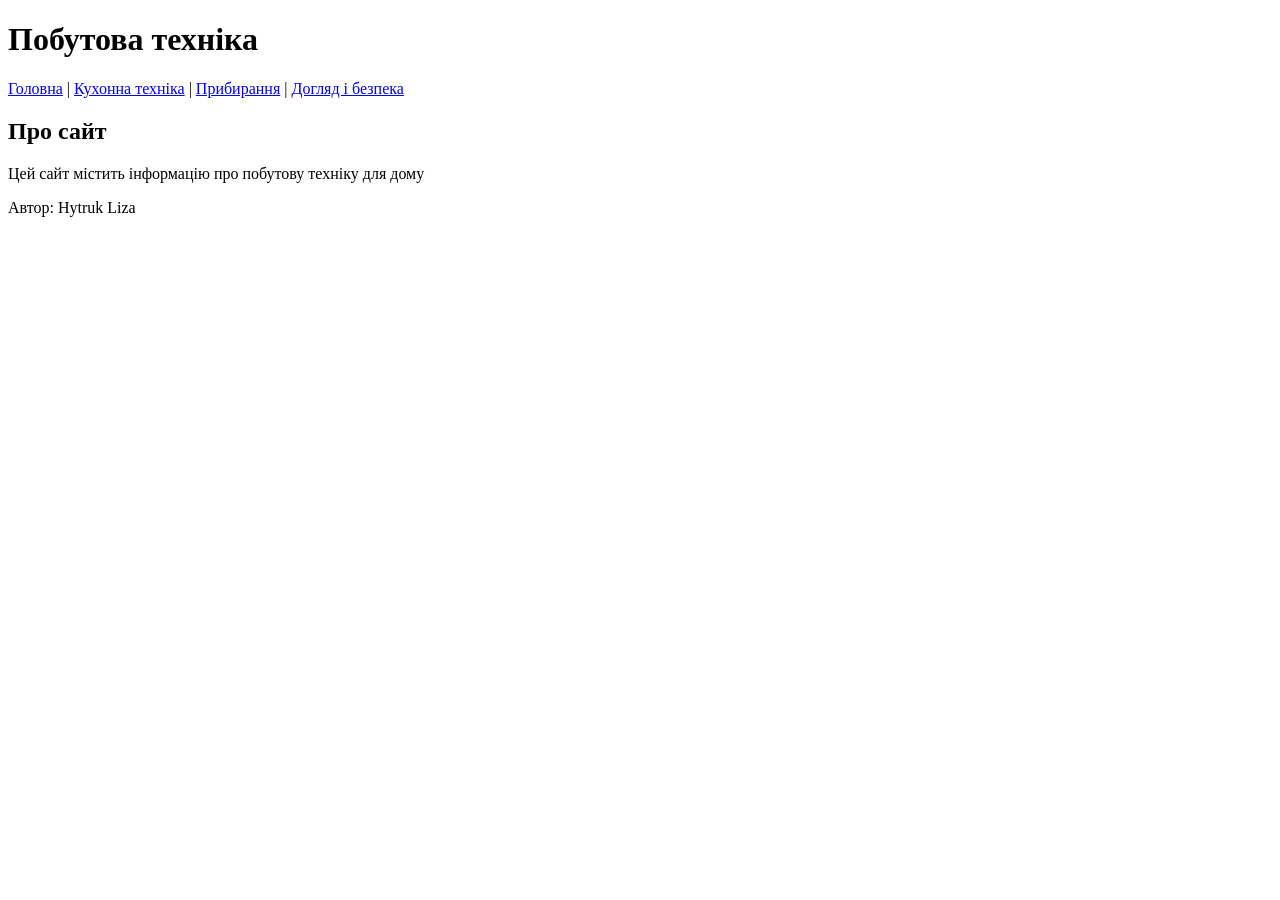
==== index.html @ fe5d5ded "Add 4 HTML pages about home appliances" ====
<!doctype html>
<html lang="uk">
<head>
  <meta charset="utf-8">
  <meta name="author" content="Hytruk Liza">
  <meta name="viewport" content="width=device-width, initial-scale=1">
  <title>Побутова техніка — Головна</title>
</head>
<body>
  <h1>Побутова техніка</h1>

  <nav>
    <a href="index.html">Головна</a> |
    <a href="kitchen.html">Кухонна техніка</a> |
    <a href="cleaning.html">Прибирання</a> |
    <a href="care.html">Догляд і безпека</a>
  </nav>

  <h2>Про сайт</h2>
  <p>Цей сайт містить інформацію про побутову техніку для дому</p>

  <p>Автор: Hytruk Liza</p>
</body>
</html>
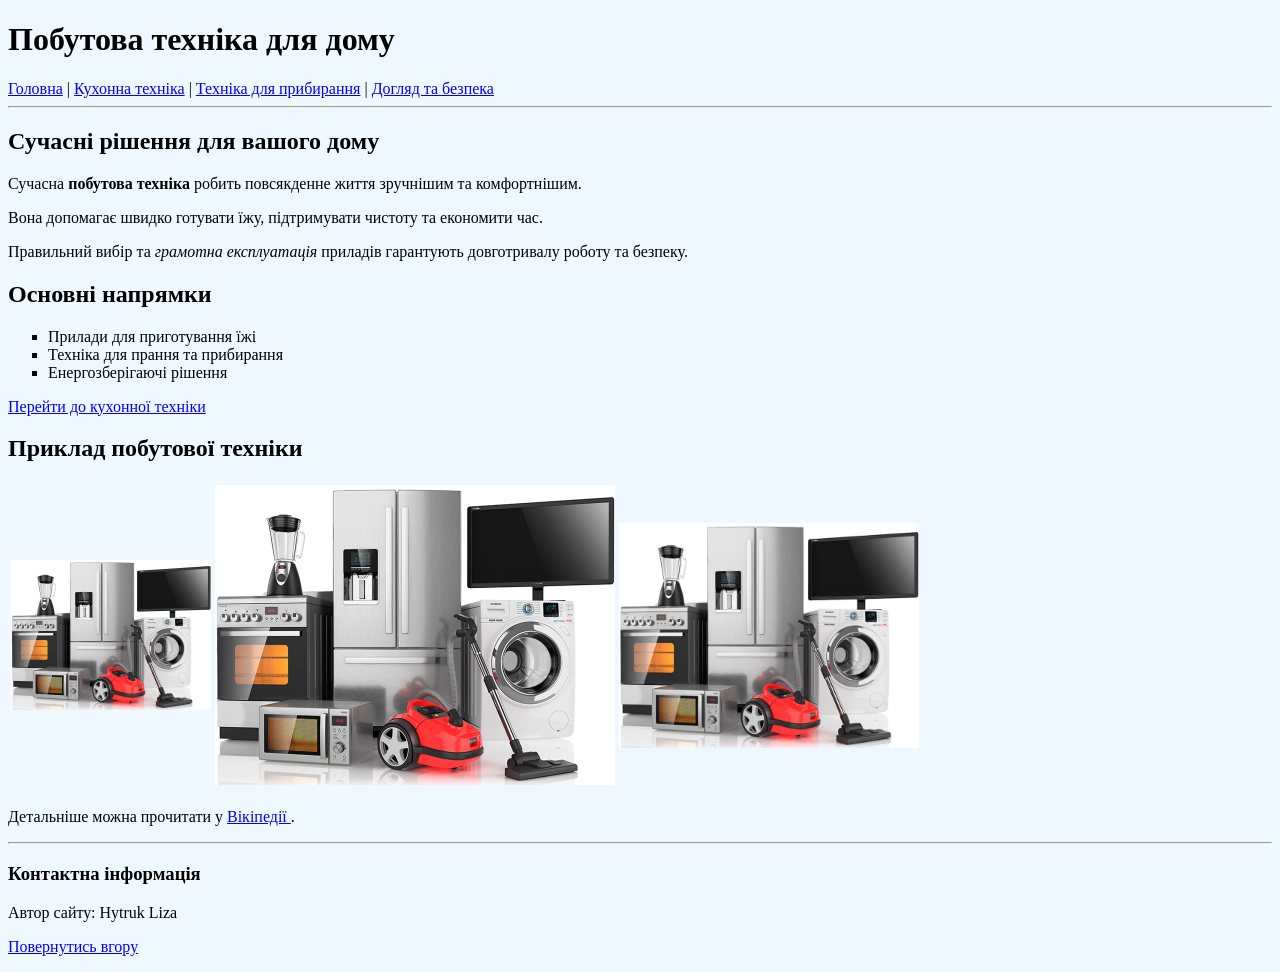
==== commit 0393b180: "Lab 2 completed" ====
--- a/index.html
+++ b/index.html
@@ -1,24 +1,74 @@
-<!doctype html>
+<!DOCTYPE HTML>
 <html lang="uk">
 <head>
-  <meta charset="utf-8">
-  <meta name="author" content="Hytruk Liza">
-  <meta name="viewport" content="width=device-width, initial-scale=1">
-  <title>Побутова техніка — Головна</title>
+<meta charset="UTF-8">
+<meta name="author" content="Hytruk Liza">
+<meta name="description" content="Інформаційний сайт про побутову техніку">
+<meta name="keywords" content="побутова техніка, кухня, прибирання, безпека">
+<title>Побутова техніка для дому</title>
 </head>
-<body>
-  <h1>Побутова техніка</h1>
 
-  <nav>
-    <a href="index.html">Головна</a> |
-    <a href="kitchen.html">Кухонна техніка</a> |
-    <a href="cleaning.html">Прибирання</a> |
-    <a href="care.html">Догляд і безпека</a>
-  </nav>
+<body bgcolor="#F0F8FF" link="blue" vlink="purple" alink="red">
 
-  <h2>Про сайт</h2>
-  <p>Цей сайт містить інформацію про побутову техніку для дому</p>
+<a id="top"></a>
 
-  <p>Автор: Hytruk Liza</p>
+<h1>Побутова техніка для дому</h1>
+
+<a href="index.html">Головна</a> |
+<a href="kitchen.html">Кухонна техніка</a> |
+<a href="cleaning.html">Техніка для прибирання</a> |
+<a href="care.html">Догляд та безпека</a>
+
+<hr>
+
+<h2>Сучасні рішення для вашого дому</h2>
+
+<p>Сучасна <b>побутова техніка</b> робить повсякденне життя зручнішим та комфортнішим.</p>
+<p>Вона допомагає швидко готувати їжу, підтримувати чистоту та економити час.</p>
+<p>Правильний вибір та <i>грамотна експлуатація</i> приладів гарантують довготривалу роботу та безпеку.</p>
+
+<h2>Основні напрямки</h2>
+
+<ul type="square">
+<li>Прилади для приготування їжі</li>
+<li>Техніка для прання та прибирання</li>
+<li>Енергозберігаючі рішення</li>
+</ul>
+
+<p>
+<a href="kitchen.html">Перейти до кухонної техніки</a>
+</p>
+
+<h2>Приклад побутової техніки</h2>
+
+<table border="0">
+<tr>
+<td>
+<img src="images/appliances.jpg" width="200">
+</td>
+<td>
+<img src="images/appliances.jpg" width="400">
+</td>
+<td>
+<a href="images/appliances.jpg" target="_blank">
+<img src="images/appliances.jpg" width="300">
+</a>
+</td>
+</tr>
+</table>
+
+<p>
+Детальніше можна прочитати у 
+<a href="https://uk.wikipedia.org/wiki/Побутова_техніка" target="_blank">
+Вікіпедії
+</a>.
+</p>
+
+<hr>
+
+<h3 id="contacts">Контактна інформація</h3>
+<p>Автор сайту: Hytruk Liza</p>
+<p><a href="#top">Повернутись вгору</a></p>
+
 </body>
-</html>
+</html>
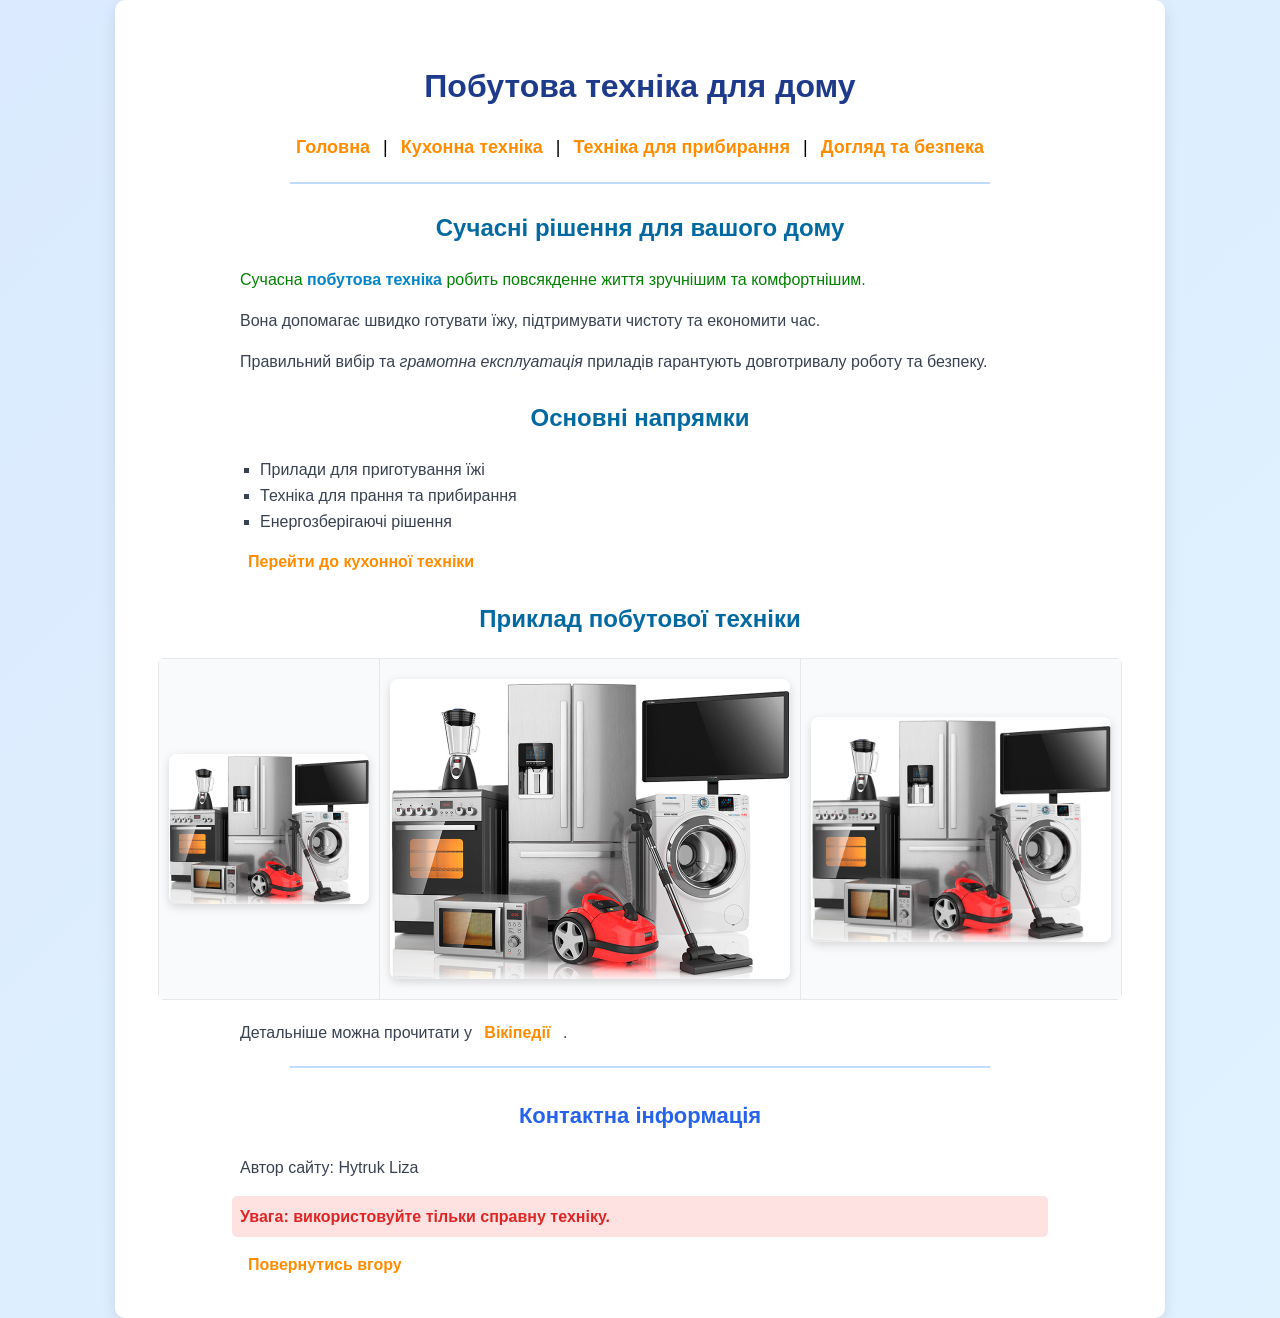
==== commit dea6dc11: "Lab3" ====
--- a/index.html
+++ b/index.html
@@ -1,35 +1,60 @@
 <!DOCTYPE HTML>
 <html lang="uk">
 <head>
+
 <meta charset="UTF-8">
 <meta name="author" content="Hytruk Liza">
 <meta name="description" content="Інформаційний сайт про побутову техніку">
 <meta name="keywords" content="побутова техніка, кухня, прибирання, безпека">
+
+<link rel="stylesheet" href="style.css">
+
+<style>
+
+a{
+color:darkorange;
+}
+
+</style>
+
 <title>Побутова техніка для дому</title>
+
 </head>
 
-<body bgcolor="#F0F8FF" link="blue" vlink="purple" alink="red">
+<body bgcolor="#F0F8FF">
+
+<div class="container">
 
 <a id="top"></a>
 
 <h1>Побутова техніка для дому</h1>
 
+<div class="menu">
 <a href="index.html">Головна</a> |
 <a href="kitchen.html">Кухонна техніка</a> |
 <a href="cleaning.html">Техніка для прибирання</a> |
 <a href="care.html">Догляд та безпека</a>
+</div>
 
 <hr>
 
 <h2>Сучасні рішення для вашого дому</h2>
 
-<p>Сучасна <b>побутова техніка</b> робить повсякденне життя зручнішим та комфортнішим.</p>
-<p>Вона допомагає швидко готувати їжу, підтримувати чистоту та економити час.</p>
-<p>Правильний вибір та <i>грамотна експлуатація</i> приладів гарантують довготривалу роботу та безпеку.</p>
+<p style="color:green;">
+Сучасна <span class="highlight">побутова техніка</span> робить повсякденне життя зручнішим та комфортнішим.
+</p>
+
+<p>
+Вона допомагає швидко готувати їжу, підтримувати чистоту та економити час.
+</p>
+
+<p>
+Правильний вибір та <i>грамотна експлуатація</i> приладів гарантують довготривалу роботу та безпеку.
+</p>
 
 <h2>Основні напрямки</h2>
 
-<ul type="square">
+<ul>
 <li>Прилади для приготування їжі</li>
 <li>Техніка для прання та прибирання</li>
 <li>Енергозберігаючі рішення</li>
@@ -43,32 +68,49 @@
 
 <table border="0">
 <tr>
+
 <td>
 <img src="images/appliances.jpg" width="200">
 </td>
+
 <td>
 <img src="images/appliances.jpg" width="400">
 </td>
+
 <td>
 <a href="images/appliances.jpg" target="_blank">
 <img src="images/appliances.jpg" width="300">
 </a>
 </td>
+
 </tr>
 </table>
 
 <p>
+
 Детальніше можна прочитати у 
+
 <a href="https://uk.wikipedia.org/wiki/Побутова_техніка" target="_blank">
 Вікіпедії
 </a>.
+
 </p>
 
 <hr>
 
 <h3 id="contacts">Контактна інформація</h3>
+
 <p>Автор сайту: Hytruk Liza</p>
-<p><a href="#top">Повернутись вгору</a></p>
+
+<p class="important">
+Увага: використовуйте тільки справну техніку.
+</p>
+
+<p>
+<a href="#top">Повернутись вгору</a>
+</p>
+
+</div>
 
 </body>
 </html>
--- a/style.css
+++ b/style.css
@@ -0,0 +1,178 @@
+body{
+font-family: Arial, Helvetica, sans-serif;
+font-size:16px;
+line-height:1.6;
+background: linear-gradient(135deg,#dbeafe,#e0f2fe);
+margin:0;
+text-align:center;
+}
+
+
+
+.container{
+max-width:1000px;
+margin:auto;
+padding:25px;
+background:white;
+border-radius:10px;
+box-shadow:0 5px 15px rgba(0,0,0,0.1);
+}
+
+
+
+h1{
+color:#1e3a8a;
+margin-top:10px;
+}
+
+
+
+h2{
+color:#0369a1;
+margin-top:25px;
+}
+
+
+
+.menu{
+margin:20px 0;
+font-size:18px;
+}
+
+
+
+a{
+color:#2563eb;
+text-decoration:none;
+font-weight:bold;
+margin:0 8px;
+transition:0.2s;
+}
+
+a:hover{
+color:#1d4ed8;
+text-decoration:underline;
+}
+
+
+
+p{
+max-width:800px;
+margin:15px auto;
+text-align:left;
+color:#374151;
+}
+
+
+
+.highlight{
+color:#0284c7;
+font-weight:bold;
+}
+
+
+
+ul{
+max-width:800px;
+margin:auto;
+text-align:left;
+list-style-type:square;
+color:#374151;
+}
+
+ol{
+max-width:800px;
+margin:auto;
+text-align:left;
+color:#374151;
+}
+
+
+
+dl{
+max-width:800px;
+margin:auto;
+text-align:left;
+}
+
+dt{
+font-weight:bold;
+color:#1e40af;
+}
+
+dd{
+margin-left:20px;
+}
+
+
+
+table{
+margin:20px auto;
+border-collapse:collapse;
+background:#f9fafb;
+border-radius:6px;
+overflow:hidden;
+}
+
+
+
+th{
+background:#3b82f6;
+color:white;
+padding:10px;
+border:1px solid #e5e7eb;
+}
+
+
+
+td{
+border:1px solid #e5e7eb;
+padding:10px;
+text-align:center;
+}
+
+
+
+img{
+display:block;
+margin:10px auto;
+border-radius:8px;
+box-shadow:0 3px 10px rgba(0,0,0,0.15);
+}
+
+
+
+iframe{
+display:block;
+margin:20px auto;
+border-radius:6px;
+border:2px solid #93c5fd;
+}
+
+
+
+.important{
+color:#dc2626 !important;
+font-weight:bold;
+background:#fee2e2;
+padding:8px;
+border-radius:5px;
+}
+
+
+
+#contacts{
+color:#2563eb;
+font-size:22px;
+margin-top:30px;
+}
+
+
+
+hr{
+width:70%;
+margin:20px auto;
+border:none;
+height:2px;
+background:#bfdbfe;
+}
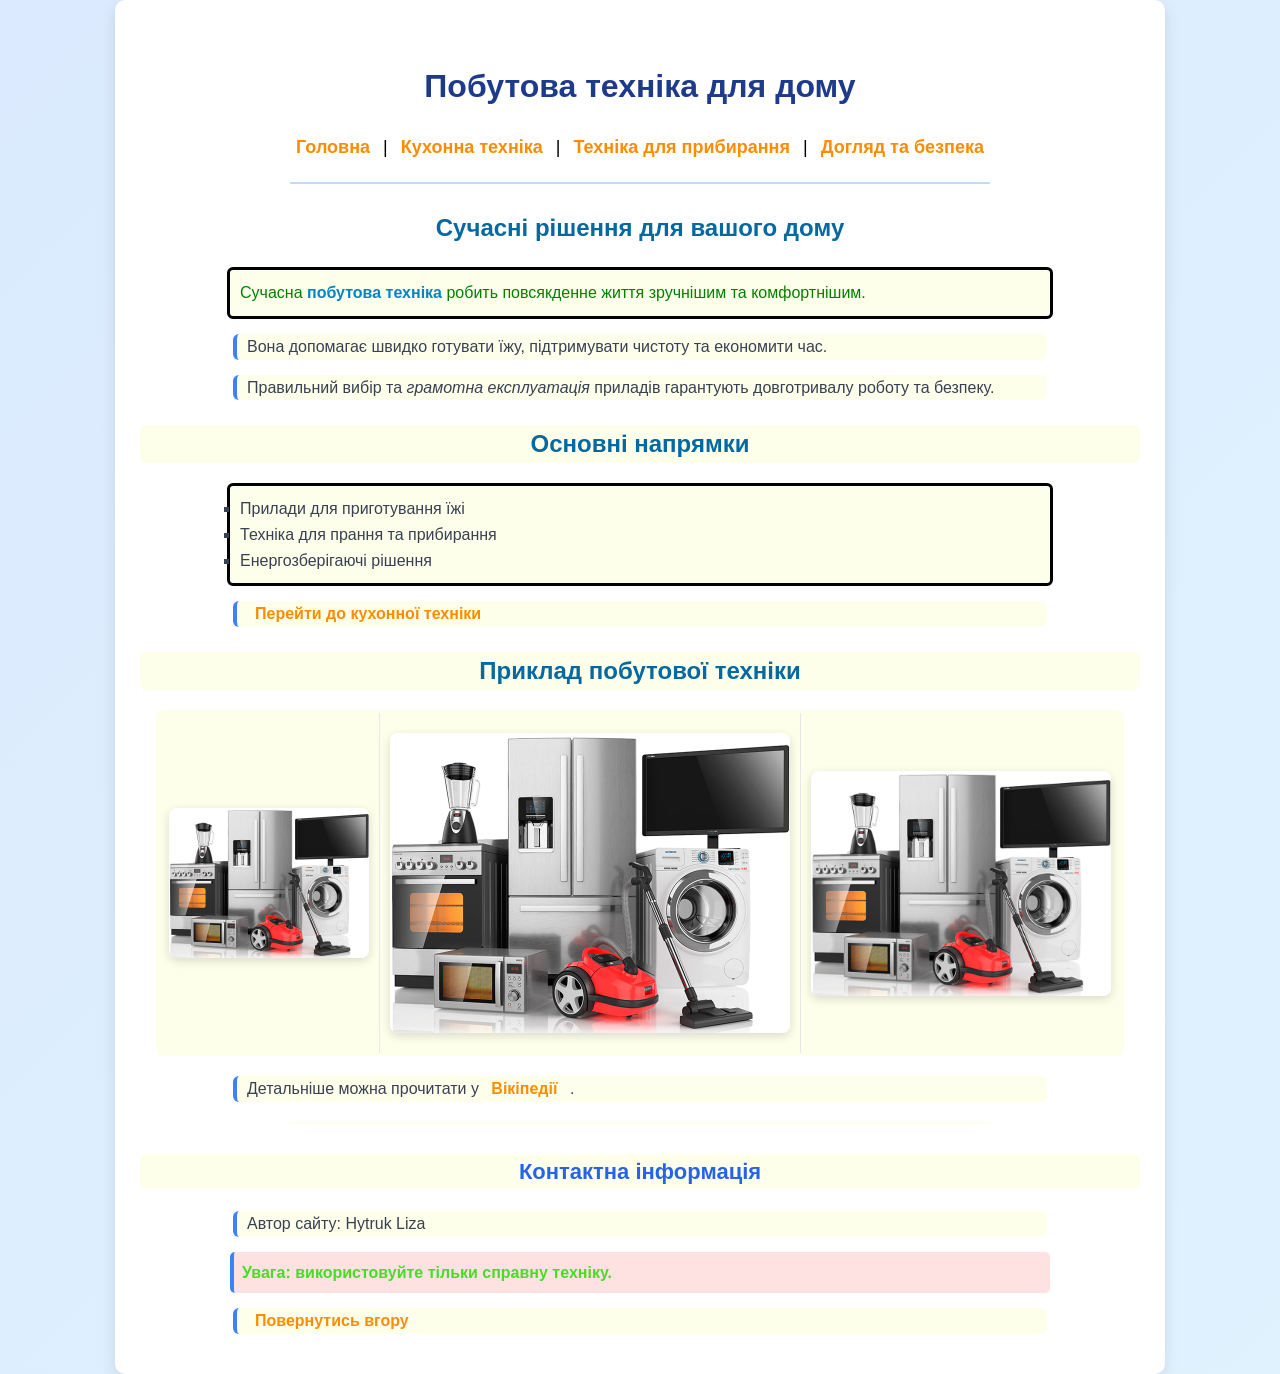
==== commit 645872e2: "lab4" ====
--- a/index.html
+++ b/index.html
@@ -102,7 +102,7 @@
 
 <p>Автор сайту: Hytruk Liza</p>
 
-<p class="important">
+<p class="important" id="important">
 Увага: використовуйте тільки справну техніку.
 </p>
 
--- a/style.css
+++ b/style.css
@@ -152,13 +152,20 @@
 
 
 .important{
-color:#dc2626 !important;
+color:#dc2626 ;
 font-weight:bold;
 background:#fee2e2;
 padding:8px;
 border-radius:5px;
 }
 
+#important{
+color:#47dc26 ;
+font-weight:bold;
+background:#fee2e2;
+padding:8px;
+border-radius:5px;
+}
 
 
 #contacts{
@@ -175,4 +182,38 @@
 border:none;
 height:2px;
 background:#bfdbfe;
+}
+
+
+.container p {
+  border-left: 4px solid #3b82f6;
+  padding-left: 10px;
+}
+
+
+
+
+.container > p {
+  background: #c2e5ff;
+  border-radius: 6px;
+}
+
+
+
+.container h2 + * {
+  border: 3px solid #000000;
+  padding: 10px;
+}
+
+
+
+
+.container h2 ~ * {
+  background: #f1ff531e;
+  border-radius: 6px;
+}
+
+
+.container iframe {
+  border: 4px solid #1656f9;
 }
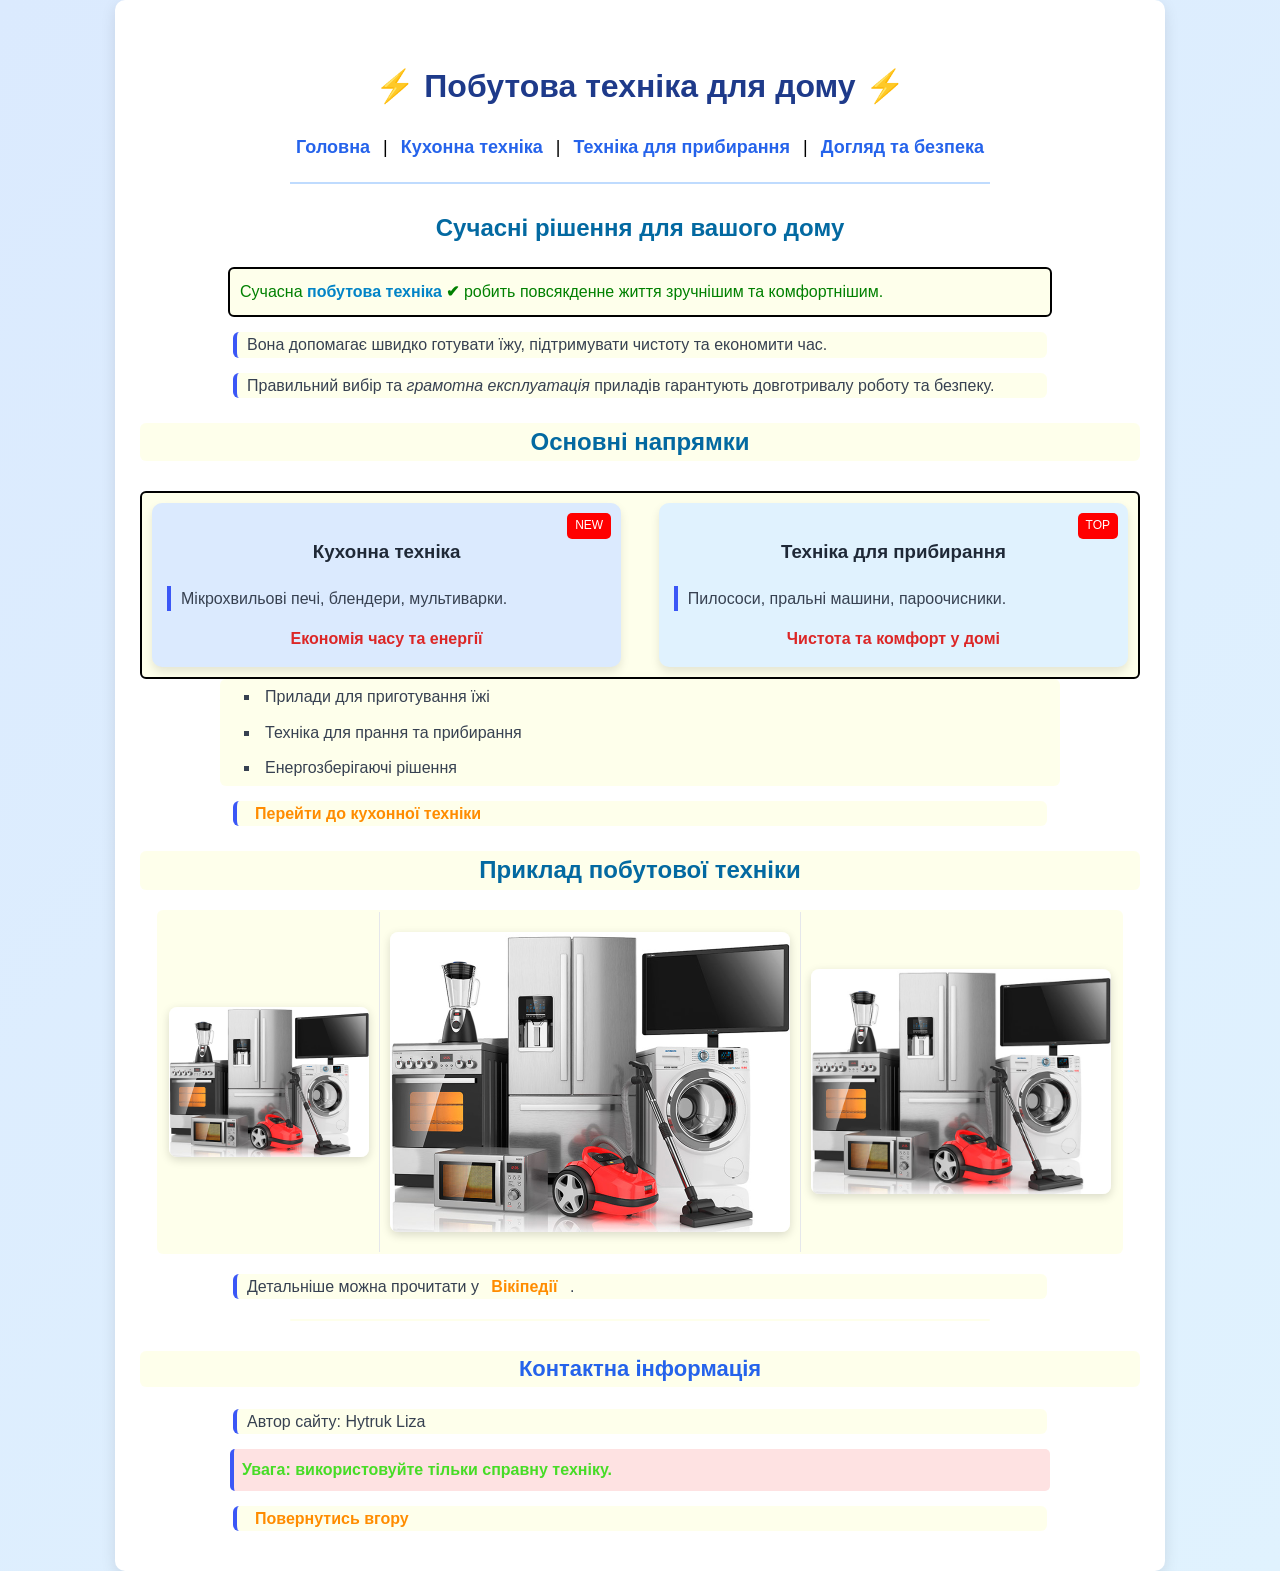
==== commit 2c11b259: "lab5" ====
--- a/index.html
+++ b/index.html
@@ -29,6 +29,8 @@
 
 <h1>Побутова техніка для дому</h1>
 
+
+
 <div class="menu">
 <a href="index.html">Головна</a> |
 <a href="kitchen.html">Кухонна техніка</a> |
@@ -53,6 +55,26 @@
 </p>
 
 <h2>Основні напрямки</h2>
+
+<div class="appliances">
+
+  <div class="appliance-card left">
+    <span class="badge">NEW</span>
+    <h3>Кухонна техніка</h3>
+    <p>Мікрохвильові печі, блендери, мультиварки.</p>
+    <span class="inline-text">Економія часу та енергії</span>
+  </div>
+
+  <div class="appliance-card right">
+    <span class="badge">TOP</span>
+    <h3>Техніка для прибирання</h3>
+    <p>Пилососи, пральні машини, пароочисники.</p>
+    <span class="inline-text">Чистота та комфорт у домі</span>
+  </div>
+
+  <div class="clear"></div>
+
+</div>
 
 <ul>
 <li>Прилади для приготування їжі</li>
--- a/style.css
+++ b/style.css
@@ -185,28 +185,35 @@
 }
 
 
+
 .container p {
-  border-left: 4px solid #3b82f6;
+  border-left: 4px solid #3b57f6;
   padding-left: 10px;
 }
 
-
-
+.menu a {
+  color: #49cdf5;
+}
 
 .container > p {
-  background: #c2e5ff;
+  background: #91c8f9;
   border-radius: 6px;
 }
 
-
+ul > li {
+  background: #cbe4f9;
+  padding: 5px;
+}
+
+ul  li {
+  background: #b6e0f700;
+  padding: 5px;
+}
 
 .container h2 + * {
-  border: 3px solid #000000;
+  border: 2px solid #000000;
   padding: 10px;
 }
-
-
-
 
 .container h2 ~ * {
   background: #f1ff531e;
@@ -214,6 +221,108 @@
 }
 
 
-.container iframe {
-  border: 4px solid #1656f9;
+/* ========================= */
+/* БЛОКИ ТЕХНІКИ (DIV + FLOAT) */
+/* ========================= */
+
+.appliances {
+  margin-top: 30px;
+}
+
+.appliance-card {
+  width: 45%;
+  padding: 15px;
+  border-radius: 10px;
+  color: #1f2937;
+  position: relative; /* position */
+  box-shadow: 0 5px 10px rgba(0,0,0,0.1);
+}
+
+/* float */
+.left {
+  float: left;
+  background: #dbeafe;
+}
+
+.right {
+  float: right;
+  background: #e0f2fe;
+}
+
+/* очистка */
+.clear {
+  clear: both;
+}
+
+/* ========================= */
+/* POSITION (бейдж) */
+/* ========================= */
+
+.badge {
+  position: absolute;
+  top: 10px;
+  right: 10px;
+  background: red;
+  color: white;
+  padding: 3px 8px;
+  font-size: 12px;
+  border-radius: 5px;
+}
+
+/* ========================= */
+/* SPAN (рядковий елемент) */
+/* ========================= */
+
+.inline-text {
+  display: block;
+  margin-top: 10px;
+  color: #dc2626;
+  font-weight: bold;
+}
+
+/* ========================= */
+/* ПСЕВДОКЛАСИ */
+/* ========================= */
+
+.menu a:link {
+  color: #2563eb;
+}
+
+.menu a:visited {
+  color: #7c3aed;
+}
+
+.menu a:hover {
+  color: #dc2626;
+}
+
+.menu a:active {
+  color: #16a34a;
+}
+
+/* ========================= */
+/* FIRST-CHILD */
+/* ========================= */
+
+ol li:first-child {
+  background: #fef3c7;
+  font-weight: bold;
+}
+
+/* ========================= */
+/* ПСЕВДОЕЛЕМЕНТИ */
+/* ========================= */
+
+h1::before {
+  content: "⚡ ";
+}
+
+h1::after {
+  content: " ⚡";
+}
+
+/* ще один приклад */
+.highlight::after {
+  content: " ✔";
+  color: green;
 }
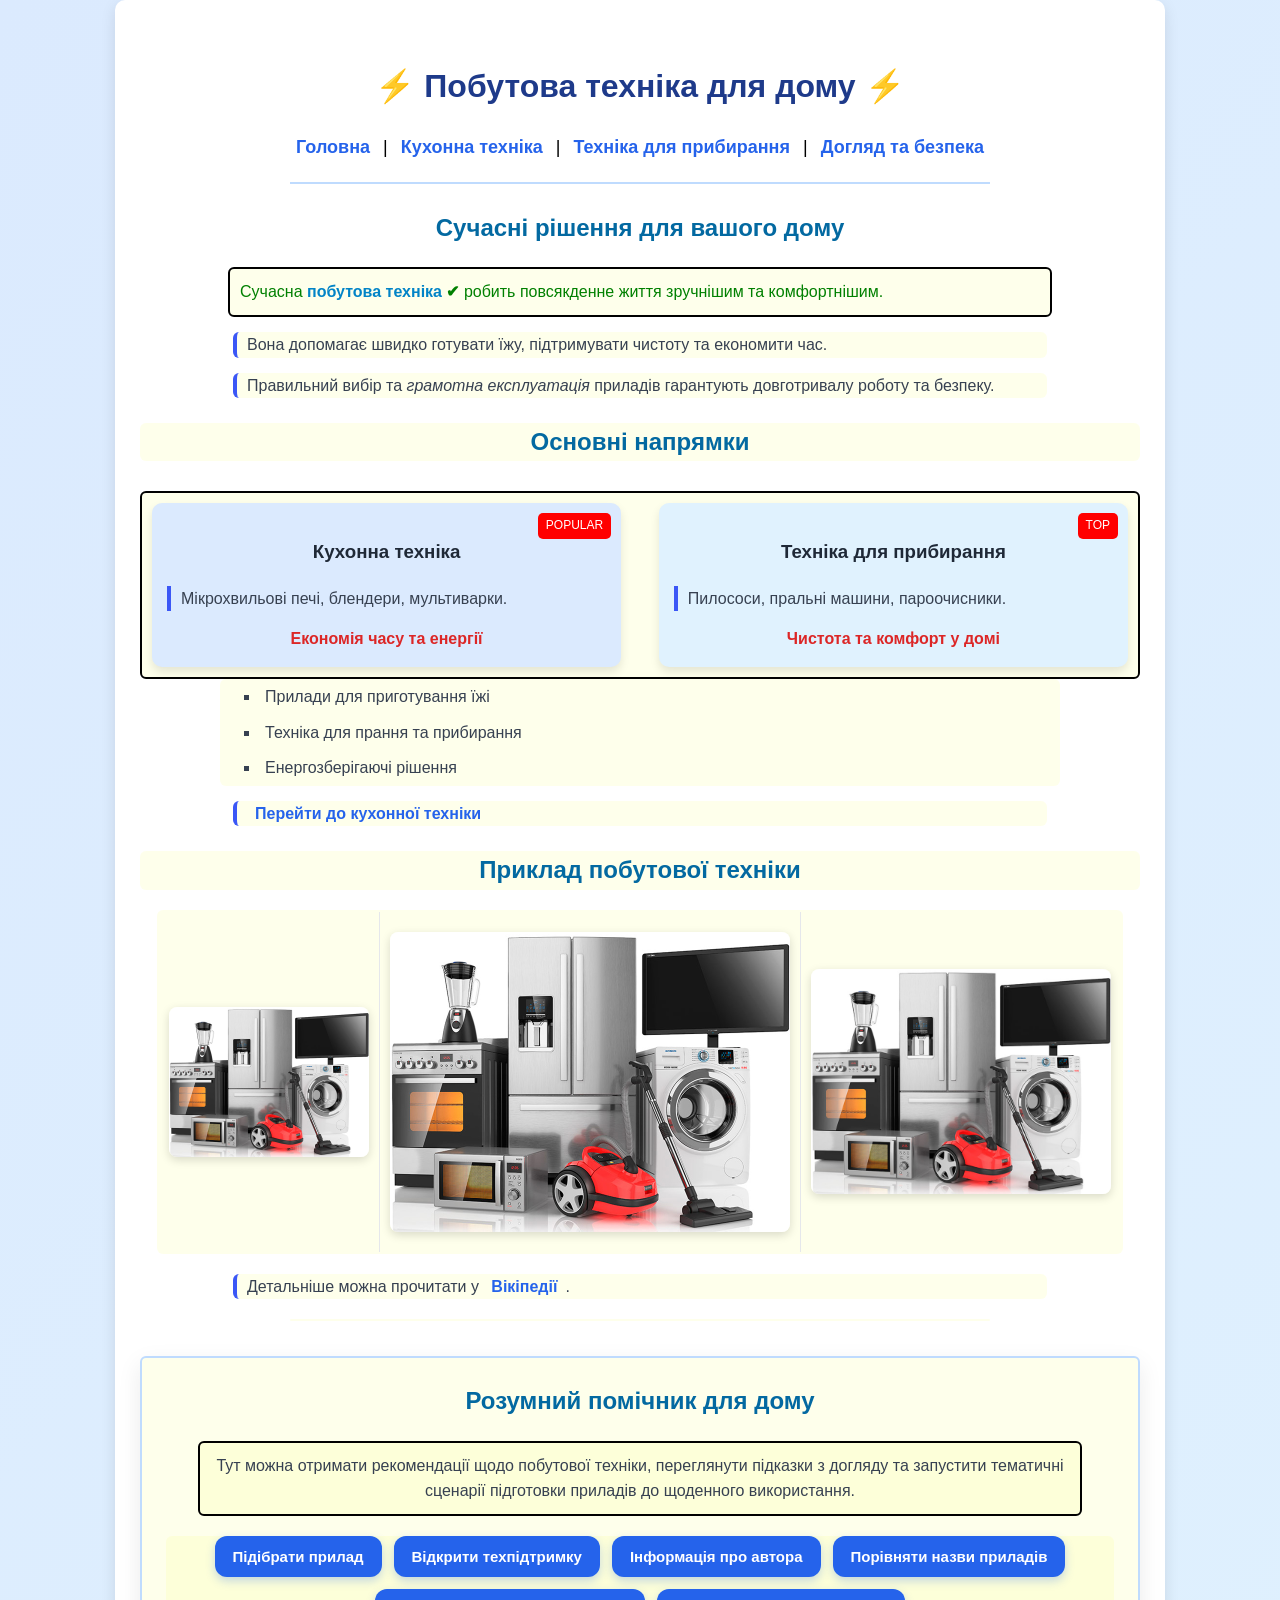
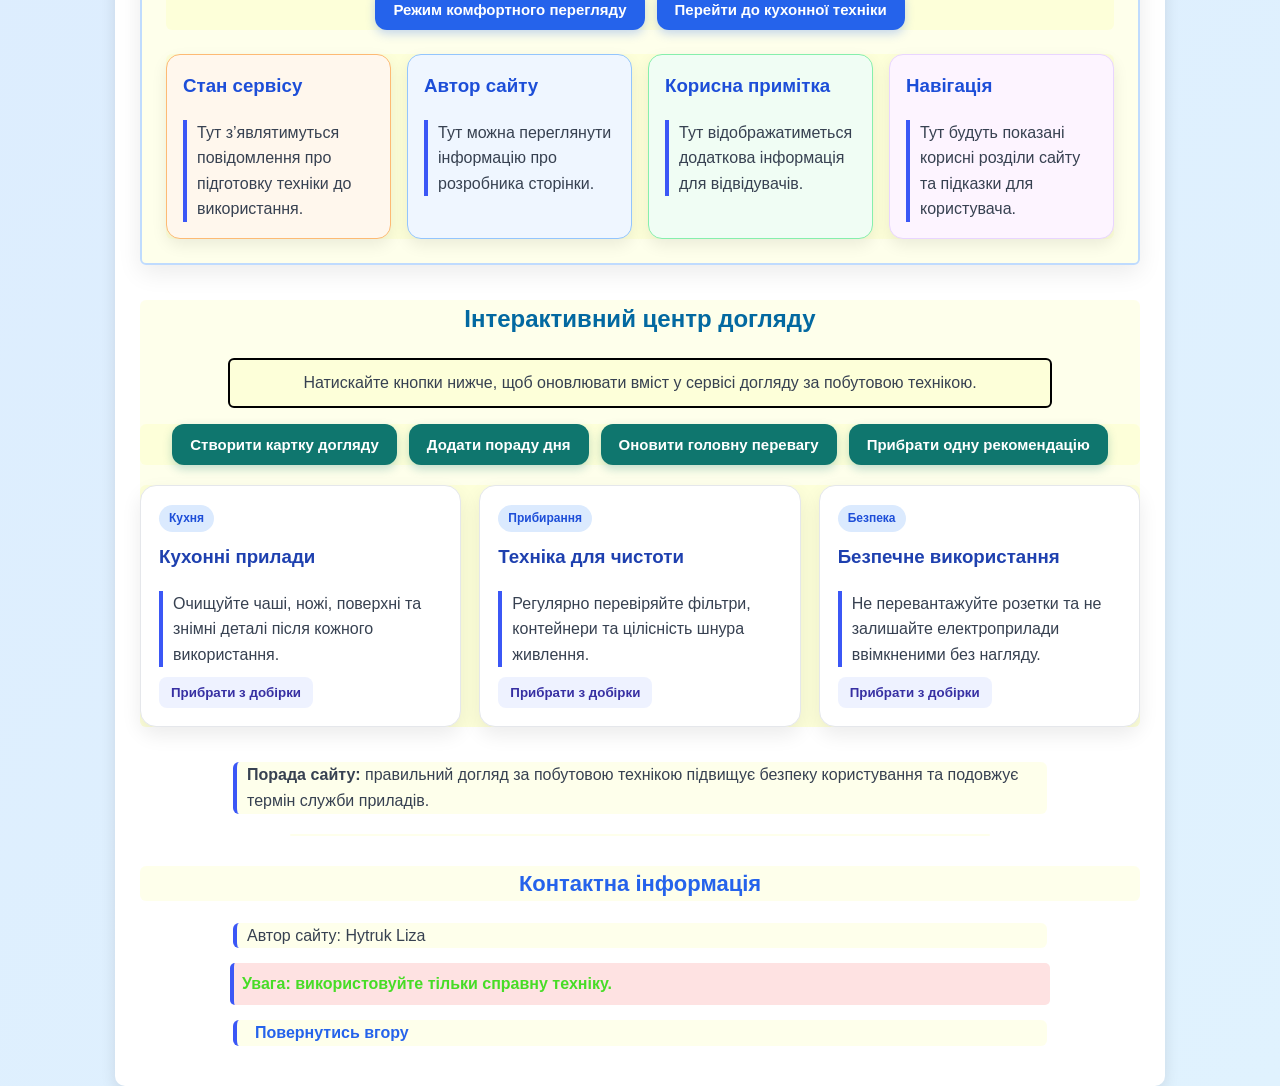
==== commit e504f6ca: "lab6" ====
--- a/index.html
+++ b/index.html
@@ -1,7 +1,6 @@
 <!DOCTYPE HTML>
 <html lang="uk">
 <head>
-
 <meta charset="UTF-8">
 <meta name="author" content="Hytruk Liza">
 <meta name="description" content="Інформаційний сайт про побутову техніку">
@@ -9,16 +8,30 @@
 
 <link rel="stylesheet" href="style.css">
 
-<style>
-
-a{
-color:darkorange;
-}
-
-</style>
-
 <title>Побутова техніка для дому</title>
 
+<script>
+  function chooseAppliance() {
+    alert("Ласкаво просимо до сервісу підбору побутової техніки!");
+
+    let appliance = prompt(
+      "Напишіть, який прилад вас цікавить найбільше:",
+      "пральна машина"
+    );
+
+    if (appliance !== null && appliance.trim() !== "") {
+      let answer = confirm("Показати коротку підказку щодо вибору приладу: " + appliance + "?");
+
+      if (answer) {
+        alert("Скористайтеся сервісами сторінки, щоб отримати поради з вибору та догляду за технікою.");
+      } else {
+        alert("Добре. Ви можете самостійно переглянути тематичні розділи сайту.");
+      }
+    } else {
+      alert("Назву приладу не введено.");
+    }
+  }
+</script>
 </head>
 
 <body bgcolor="#F0F8FF">
@@ -29,37 +42,35 @@
 
 <h1>Побутова техніка для дому</h1>
 
-
-
 <div class="menu">
-<a href="index.html">Головна</a> |
-<a href="kitchen.html">Кухонна техніка</a> |
-<a href="cleaning.html">Техніка для прибирання</a> |
-<a href="care.html">Догляд та безпека</a>
+  <a href="index.html">Головна</a> |
+  <a href="kitchen.html">Кухонна техніка</a> |
+  <a href="cleaning.html">Техніка для прибирання</a> |
+  <a href="care.html">Догляд та безпека</a>
 </div>
 
 <hr>
 
 <h2>Сучасні рішення для вашого дому</h2>
 
-<p style="color:green;">
-Сучасна <span class="highlight">побутова техніка</span> робить повсякденне життя зручнішим та комфортнішим.
-</p>
-
-<p>
-Вона допомагає швидко готувати їжу, підтримувати чистоту та економити час.
-</p>
-
-<p>
-Правильний вибір та <i>грамотна експлуатація</i> приладів гарантують довготривалу роботу та безпеку.
+<p id="introText" style="color:green;">
+  Сучасна <span class="highlight">побутова техніка</span> робить повсякденне життя зручнішим та комфортнішим.
+</p>
+
+<p class="info-paragraph">
+  Вона допомагає швидко готувати їжу, підтримувати чистоту та економити час.
+</p>
+
+<p class="info-paragraph">
+  Правильний вибір та <i>грамотна експлуатація</i> приладів гарантують довготривалу роботу та безпеку.
 </p>
 
 <h2>Основні напрямки</h2>
 
-<div class="appliances">
+<div class="appliances" id="appliancesBlock">
 
   <div class="appliance-card left">
-    <span class="badge">NEW</span>
+    <span class="badge">POPULAR</span>
     <h3>Кухонна техніка</h3>
     <p>Мікрохвильові печі, блендери, мультиварки.</p>
     <span class="inline-text">Економія часу та енергії</span>
@@ -73,66 +84,161 @@
   </div>
 
   <div class="clear"></div>
-
-</div>
-
-<ul>
-<li>Прилади для приготування їжі</li>
-<li>Техніка для прання та прибирання</li>
-<li>Енергозберігаючі рішення</li>
+</div>
+
+<ul id="advantagesList">
+  <li>Прилади для приготування їжі</li>
+  <li>Техніка для прання та прибирання</li>
+  <li>Енергозберігаючі рішення</li>
 </ul>
 
 <p>
-<a href="kitchen.html">Перейти до кухонної техніки</a>
+  <a href="kitchen.html">Перейти до кухонної техніки</a>
 </p>
 
 <h2>Приклад побутової техніки</h2>
 
 <table border="0">
 <tr>
-
-<td>
-<img src="images/appliances.jpg" width="200">
-</td>
-
-<td>
-<img src="images/appliances.jpg" width="400">
-</td>
-
-<td>
-<a href="images/appliances.jpg" target="_blank">
-<img src="images/appliances.jpg" width="300">
-</a>
-</td>
-
+  <td>
+    <img src="images/appliances.jpg" width="200" alt="Побутова техніка">
+  </td>
+  <td>
+    <img src="images/appliances.jpg" width="400" alt="Побутова техніка">
+  </td>
+  <td>
+    <a href="images/appliances.jpg" target="_blank">
+      <img src="images/appliances.jpg" width="300" alt="Побутова техніка">
+    </a>
+  </td>
 </tr>
 </table>
 
 <p>
-
-Детальніше можна прочитати у 
-
-<a href="https://uk.wikipedia.org/wiki/Побутова_техніка" target="_blank">
-Вікіпедії
-</a>.
-
+  Детальніше можна прочитати у
+  <a href="https://uk.wikipedia.org/wiki/Побутова_техніка" target="_blank">Вікіпедії</a>.
 </p>
 
 <hr>
 
+<div class="smart-panel">
+  <h2>Розумний помічник для дому</h2>
+
+  <p class="smart-panel-description">
+    Тут можна отримати рекомендації щодо побутової техніки, переглянути підказки з догляду та запустити тематичні сценарії підготовки приладів до щоденного використання.
+  </p>
+
+  <div class="main-actions">
+    <button onclick="chooseAppliance()">Підібрати прилад</button>
+    <button onclick="openSupportChat()">Відкрити техпідтримку</button>
+    <button onclick="showDeveloperInfo('Хитрук', 'Ліза')">Інформація про автора</button>
+    <button onclick="compareStrings('Пральна машина', 'Холодильник')">Порівняти назви приладів</button>
+    <button onclick="changeBackgroundFor30Seconds()">Режим комфортного перегляду</button>
+    <button onclick="redirectToKitchen()">Перейти до кухонної техніки</button>
+  </div>
+
+  <div class="panel-grid">
+    <div id="serviceStatus" class="info-card">
+      <h3>Стан сервісу</h3>
+      <p>Тут з’являтимуться повідомлення про підготовку техніки до використання.</p>
+    </div>
+
+    <div id="authorBlock" class="info-card">
+      <h3>Автор сайту</h3>
+      <p>Тут можна переглянути інформацію про розробника сторінки.</p>
+    </div>
+
+    <div id="comparisonBlock" class="info-card">
+      <h3>Корисна примітка</h3>
+      <p>Тут відображатиметься додаткова інформація для відвідувачів.</p>
+    </div>
+
+    <div id="navigationBlock" class="info-card">
+      <h3>Навігація</h3>
+      <p>Тут будуть показані корисні розділи сайту та підказки для користувача.</p>
+    </div>
+  </div>
+
+  <div id="supportChat" class="support-chat">
+    <h3>Мінічат техпідтримки</h3>
+
+    <div class="chat-role-buttons">
+      <button onclick="setChatRole('user')">Я користувач</button>
+      <button onclick="setChatRole('admin')">Я адмін</button>
+    </div>
+
+    <p id="currentRole">Поточна роль: користувач</p>
+
+    <div id="chatMessages" class="chat-messages">
+      <p><b>Система:</b> Натисніть кнопку ролі, введіть повідомлення та надішліть його.</p>
+    </div>
+
+    <div class="chat-input-row">
+      <input id="chatInput" type="text" placeholder="Введіть повідомлення">
+      <button onclick="sendChatMessage()">Надіслати</button>
+    </div>
+  </div>
+</div>
+
+<div class="dom-zone">
+  <h2>Інтерактивний центр догляду</h2>
+
+  <p>Натискайте кнопки нижче, щоб оновлювати вміст   у  сервісі догляду за побутовою технікою.</p>
+
+  <div class="dom-actions">
+    <button onclick="createCareCard()">Створити картку догляду</button>
+    <button onclick="insertDailyAdvice()">Додати пораду дня</button>
+    <button onclick="replaceMainBenefit()">Оновити головну перевагу</button>
+    <button onclick="removeRecommendationCard()">Прибрати одну рекомендацію</button>
+  </div>
+
+  <div class="care-board" id="careBoard">
+    <div class="care-card">
+      <span class="care-tag">Кухня</span>
+      <h3>Кухонні прилади</h3>
+      <p>Очищуйте чаші, ножі, поверхні та знімні деталі після кожного використання.</p>
+      <button type="button" onclick="removeCurrentCard(this)">Прибрати з добірки</button>
+    </div>
+
+    <div class="care-card">
+      <span class="care-tag">Прибирання</span>
+      <h3>Техніка для чистоти</h3>
+      <p>Регулярно перевіряйте фільтри, контейнери та цілісність шнура живлення.</p>
+      <button type="button" onclick="removeCurrentCard(this)">Прибрати з добірки</button>
+    </div>
+
+    <div class="care-card">
+      <span class="care-tag">Безпека</span>
+      <h3>Безпечне використання</h3>
+      <p>Не перевантажуйте розетки та не залишайте електроприлади ввімкненими без нагляду.</p>
+      <button type="button" onclick="removeCurrentCard(this)">Прибрати з добірки</button>
+    </div>
+  </div>
+
+  <div id="domWorkspace"></div>
+</div>
+
+<script>
+  document.write("<p><b>Порада сайту:</b> правильний догляд за побутовою технікою підвищує безпеку користування та подовжує термін служби приладів.</p>");
+</script>
+
+<hr>
+
 <h3 id="contacts">Контактна інформація</h3>
 
 <p>Автор сайту: Hytruk Liza</p>
 
 <p class="important" id="important">
-Увага: використовуйте тільки справну техніку.
+  Увага: використовуйте тільки справну техніку.
 </p>
 
 <p>
-<a href="#top">Повернутись вгору</a>
-</p>
-
-</div>
+  <a href="#top">Повернутись вгору</a>
+</p>
+
+</div>
+
+<script src="script.js"></script>
 
 </body>
 </html>
--- a/style.css
+++ b/style.css
@@ -1,190 +1,140 @@
 body{
-font-family: Arial, Helvetica, sans-serif;
-font-size:16px;
-line-height:1.6;
-background: linear-gradient(135deg,#dbeafe,#e0f2fe);
-margin:0;
-text-align:center;
-}
-
-
+  font-family: Arial, Helvetica, sans-serif;
+  font-size:16px;
+  line-height:1.6;
+  background: linear-gradient(135deg,#dbeafe,#e0f2fe);
+  margin:0;
+  text-align:center;
+}
 
 .container{
-max-width:1000px;
-margin:auto;
-padding:25px;
-background:white;
-border-radius:10px;
-box-shadow:0 5px 15px rgba(0,0,0,0.1);
-}
-
-
+  max-width:1000px;
+  margin:auto;
+  padding:25px;
+  background:white;
+  border-radius:10px;
+  box-shadow:0 5px 15px rgba(0,0,0,0.1);
+}
 
 h1{
-color:#1e3a8a;
-margin-top:10px;
-}
-
-
+  color:#1e3a8a;
+  margin-top:10px;
+}
 
 h2{
-color:#0369a1;
-margin-top:25px;
-}
-
-
+  color:#0369a1;
+  margin-top:25px;
+}
 
 .menu{
-margin:20px 0;
-font-size:18px;
-}
-
-
+  margin:20px 0;
+  font-size:18px;
+}
 
 a{
-color:#2563eb;
-text-decoration:none;
-font-weight:bold;
-margin:0 8px;
-transition:0.2s;
+  color:#2563eb;
+  text-decoration:none;
+  font-weight:bold;
+  margin:0 8px;
+  transition:0.2s;
 }
 
 a:hover{
-color:#1d4ed8;
-text-decoration:underline;
-}
-
-
+  color:#1d4ed8;
+  text-decoration:underline;
+}
 
 p{
-max-width:800px;
-margin:15px auto;
-text-align:left;
-color:#374151;
-}
-
-
+  max-width:800px;
+  margin:15px auto;
+  text-align:left;
+  color:#374151;
+}
 
 .highlight{
-color:#0284c7;
-font-weight:bold;
-}
-
-
+  color:#0284c7;
+  font-weight:bold;
+}
 
 ul{
-max-width:800px;
-margin:auto;
-text-align:left;
-list-style-type:square;
-color:#374151;
+  max-width:800px;
+  margin:auto;
+  text-align:left;
+  list-style-type:square;
+  color:#374151;
 }
 
 ol{
-max-width:800px;
-margin:auto;
-text-align:left;
-color:#374151;
-}
-
-
-
-dl{
-max-width:800px;
-margin:auto;
-text-align:left;
-}
-
-dt{
-font-weight:bold;
-color:#1e40af;
-}
-
-dd{
-margin-left:20px;
-}
-
-
+  max-width:800px;
+  margin:auto;
+  text-align:left;
+  color:#374151;
+}
 
 table{
-margin:20px auto;
-border-collapse:collapse;
-background:#f9fafb;
-border-radius:6px;
-overflow:hidden;
-}
-
-
+  margin:20px auto;
+  border-collapse:collapse;
+  background:#f9fafb;
+  border-radius:6px;
+  overflow:hidden;
+}
 
 th{
-background:#3b82f6;
-color:white;
-padding:10px;
-border:1px solid #e5e7eb;
-}
-
-
+  background:#3b82f6;
+  color:white;
+  padding:10px;
+  border:1px solid #e5e7eb;
+}
 
 td{
-border:1px solid #e5e7eb;
-padding:10px;
-text-align:center;
-}
-
-
+  border:1px solid #e5e7eb;
+  padding:10px;
+  text-align:center;
+}
 
 img{
-display:block;
-margin:10px auto;
-border-radius:8px;
-box-shadow:0 3px 10px rgba(0,0,0,0.15);
-}
-
-
+  display:block;
+  margin:10px auto;
+  border-radius:8px;
+  box-shadow:0 3px 10px rgba(0,0,0,0.15);
+}
 
 iframe{
-display:block;
-margin:20px auto;
-border-radius:6px;
-border:2px solid #93c5fd;
-}
-
-
+  display:block;
+  margin:20px auto;
+  border-radius:6px;
+  border:2px solid #93c5fd;
+}
 
 .important{
-color:#dc2626 ;
-font-weight:bold;
-background:#fee2e2;
-padding:8px;
-border-radius:5px;
+  color:#dc2626;
+  font-weight:bold;
+  background:#fee2e2;
+  padding:8px;
+  border-radius:5px;
 }
 
 #important{
-color:#47dc26 ;
-font-weight:bold;
-background:#fee2e2;
-padding:8px;
-border-radius:5px;
-}
-
+  color:#47dc26;
+  font-weight:bold;
+  background:#fee2e2;
+  padding:8px;
+  border-radius:5px;
+}
 
 #contacts{
-color:#2563eb;
-font-size:22px;
-margin-top:30px;
-}
-
-
+  color:#2563eb;
+  font-size:22px;
+  margin-top:30px;
+}
 
 hr{
-width:70%;
-margin:20px auto;
-border:none;
-height:2px;
-background:#bfdbfe;
-}
-
-
+  width:70%;
+  margin:20px auto;
+  border:none;
+  height:2px;
+  background:#bfdbfe;
+}
 
 .container p {
   border-left: 4px solid #3b57f6;
@@ -205,7 +155,7 @@
   padding: 5px;
 }
 
-ul  li {
+ul li {
   background: #b6e0f700;
   padding: 5px;
 }
@@ -219,11 +169,6 @@
   background: #f1ff531e;
   border-radius: 6px;
 }
-
-
-/* ========================= */
-/* БЛОКИ ТЕХНІКИ (DIV + FLOAT) */
-/* ========================= */
 
 .appliances {
   margin-top: 30px;
@@ -234,11 +179,10 @@
   padding: 15px;
   border-radius: 10px;
   color: #1f2937;
-  position: relative; /* position */
+  position: relative;
   box-shadow: 0 5px 10px rgba(0,0,0,0.1);
 }
 
-/* float */
 .left {
   float: left;
   background: #dbeafe;
@@ -249,14 +193,9 @@
   background: #e0f2fe;
 }
 
-/* очистка */
 .clear {
   clear: both;
 }
-
-/* ========================= */
-/* POSITION (бейдж) */
-/* ========================= */
 
 .badge {
   position: absolute;
@@ -269,10 +208,6 @@
   border-radius: 5px;
 }
 
-/* ========================= */
-/* SPAN (рядковий елемент) */
-/* ========================= */
-
 .inline-text {
   display: block;
   margin-top: 10px;
@@ -280,10 +215,6 @@
   font-weight: bold;
 }
 
-/* ========================= */
-/* ПСЕВДОКЛАСИ */
-/* ========================= */
-
 .menu a:link {
   color: #2563eb;
 }
@@ -299,20 +230,12 @@
 .menu a:active {
   color: #16a34a;
 }
-
-/* ========================= */
-/* FIRST-CHILD */
-/* ========================= */
 
 ol li:first-child {
   background: #fef3c7;
   font-weight: bold;
 }
 
-/* ========================= */
-/* ПСЕВДОЕЛЕМЕНТИ */
-/* ========================= */
-
 h1::before {
   content: "⚡ ";
 }
@@ -321,8 +244,310 @@
   content: " ⚡";
 }
 
-/* ще один приклад */
 .highlight::after {
   content: " ✔";
   color: green;
+}
+
+.smart-panel{
+  max-width: 1100px;
+  margin: 35px auto;
+  padding: 24px;
+  background: linear-gradient(135deg, #f8fbff, #eef6ff);
+  border: 2px solid #bfdbfe;
+  border-radius: 18px;
+  box-shadow: 0 8px 24px rgba(0,0,0,0.08);
+}
+
+.smart-panel h2{
+  margin-top: 0;
+}
+
+.smart-panel-description{
+  text-align: center;
+  max-width: 860px;
+  margin: 0 auto 20px auto;
+  color: #374151;
+}
+
+.main-actions,
+.dom-actions{
+  display: flex;
+  flex-wrap: wrap;
+  justify-content: center;
+  gap: 12px;
+  margin-top: 16px;
+}
+
+.main-actions button,
+.dom-actions button{
+  padding: 12px 18px;
+  border: none;
+  border-radius: 12px;
+  background: #2563eb;
+  color: white;
+  font-size: 15px;
+  font-weight: bold;
+  cursor: pointer;
+  transition: 0.2s;
+  box-shadow: 0 4px 10px rgba(37,99,235,0.25);
+}
+
+.main-actions button:hover,
+.dom-actions button:hover{
+  background: #1d4ed8;
+  transform: translateY(-2px);
+}
+
+.dom-actions button{
+  background: #0f766e;
+  box-shadow: 0 4px 10px rgba(15,118,110,0.25);
+}
+
+.dom-actions button:hover{
+  background: #0d5f59;
+}
+
+.panel-grid{
+  display: grid;
+  grid-template-columns: repeat(auto-fit, minmax(220px, 1fr));
+  gap: 16px;
+  margin-top: 24px;
+}
+
+.info-card{
+  padding: 16px;
+  border-radius: 14px;
+  background: white;
+  box-shadow: 0 6px 16px rgba(0,0,0,0.08);
+  text-align: left;
+  border: 1px solid #dbeafe;
+}
+
+.info-card h3{
+  margin-top: 0;
+  color: #1d4ed8;
+}
+
+.info-card p{
+  margin: 0;
+  text-align: left;
+}
+
+#serviceStatus{
+  background: #fff7ed;
+  border-color: #fdba74;
+}
+
+#authorBlock{
+  background: #eff6ff;
+  border-color: #93c5fd;
+}
+
+#comparisonBlock{
+  background: #f0fdf4;
+  border-color: #86efac;
+}
+
+#navigationBlock{
+  background: #fdf4ff;
+  border-color: #e9d5ff;
+}
+
+.support-chat{
+  display:none;
+  margin-top:20px;
+  padding:18px;
+  border-radius:16px;
+  background:#ffffff;
+  border:2px solid #bfdbfe;
+  box-shadow:0 8px 20px rgba(0,0,0,0.08);
+}
+
+.support-chat h3{
+  color:#1d4ed8;
+  margin-top:0;
+}
+
+.chat-role-buttons{
+  display:flex;
+  justify-content:center;
+  gap:10px;
+  flex-wrap:wrap;
+  margin-bottom:10px;
+}
+
+.chat-role-buttons button,
+.chat-input-row button{
+  padding:10px 14px;
+  border:none;
+  border-radius:10px;
+  background:#0f766e;
+  color:white;
+  cursor:pointer;
+  font-weight:bold;
+}
+
+.chat-role-buttons button:hover,
+.chat-input-row button:hover{
+  background:#0d5f59;
+}
+
+#currentRole{
+  text-align:center;
+  font-weight:bold;
+  color:#1e40af;
+  background:#dbeafe;
+  border-radius:8px;
+  padding:8px;
+}
+
+.chat-messages{
+  min-height:130px;
+  max-height:260px;
+  overflow:auto;
+  background:#f8fafc;
+  border:1px solid #cbd5e1;
+  border-radius:12px;
+  padding:12px;
+  margin:15px auto;
+  text-align:left;
+}
+
+.chat-messages p{
+  max-width:100%;
+  margin:8px 0;
+  padding:8px;
+  border-radius:8px;
+  border-left:none;
+}
+
+.user-message{
+  background:#dbeafe;
+  color:#1e3a8a;
+}
+
+.admin-message{
+  background:#dcfce7;
+  color:#166534;
+}
+
+.system-message{
+  background:#fef3c7;
+  color:#92400e;
+}
+
+.chat-input-row{
+  display:flex;
+  gap:10px;
+  justify-content:center;
+  flex-wrap:wrap;
+}
+
+.chat-input-row input{
+  width:65%;
+  min-width:220px;
+  padding:10px;
+  border:1px solid #94a3b8;
+  border-radius:10px;
+  font-size:15px;
+}
+
+.dom-zone{
+  max-width: 1100px;
+  margin: 35px auto;
+}
+
+.dom-zone h2{
+  text-align: center;
+}
+
+.dom-zone p{
+  text-align: center;
+}
+
+.care-board{
+  display: grid;
+  grid-template-columns: repeat(auto-fit, minmax(240px, 1fr));
+  gap: 18px;
+  margin-top: 20px;
+}
+
+.care-card{
+  background: white;
+  border-radius: 16px;
+  padding: 18px;
+  box-shadow: 0 8px 20px rgba(0,0,0,0.08);
+  border: 1px solid #e5e7eb;
+  text-align: left;
+  position: relative;
+}
+
+.care-card h3{
+  margin-top: 0;
+  color: #1e40af;
+}
+
+.care-card p{
+  text-align: left;
+  margin-bottom: 10px;
+}
+
+.care-tag{
+  display: inline-block;
+  padding: 4px 10px;
+  border-radius: 999px;
+  background: #dbeafe;
+  color: #1d4ed8;
+  font-size: 12px;
+  font-weight: bold;
+  margin-bottom: 10px;
+}
+
+.care-card button{
+  border: none;
+  background: #eef2ff;
+  color: #3730a3;
+  padding: 8px 12px;
+  border-radius: 8px;
+  cursor: pointer;
+  font-weight: bold;
+}
+
+.care-card button:hover{
+  background: #c7d2fe;
+}
+
+#domWorkspace{
+  margin-top: 24px;
+}
+
+.workspace-card{
+  background: white;
+  border-radius: 16px;
+  padding: 18px;
+  box-shadow: 0 8px 20px rgba(0,0,0,0.08);
+  border: 1px solid #e5e7eb;
+  margin-bottom: 16px;
+  text-align: left;
+}
+
+.workspace-card h3{
+  margin-top: 0;
+  color: #0369a1;
+}
+
+.workspace-card p{
+  text-align: left;
+}
+
+.note-badge{
+  display: inline-block;
+  margin-top: 10px;
+  background: #fee2e2;
+  color: #b91c1c;
+  padding: 4px 10px;
+  border-radius: 999px;
+  font-size: 12px;
+  font-weight: bold;
 }
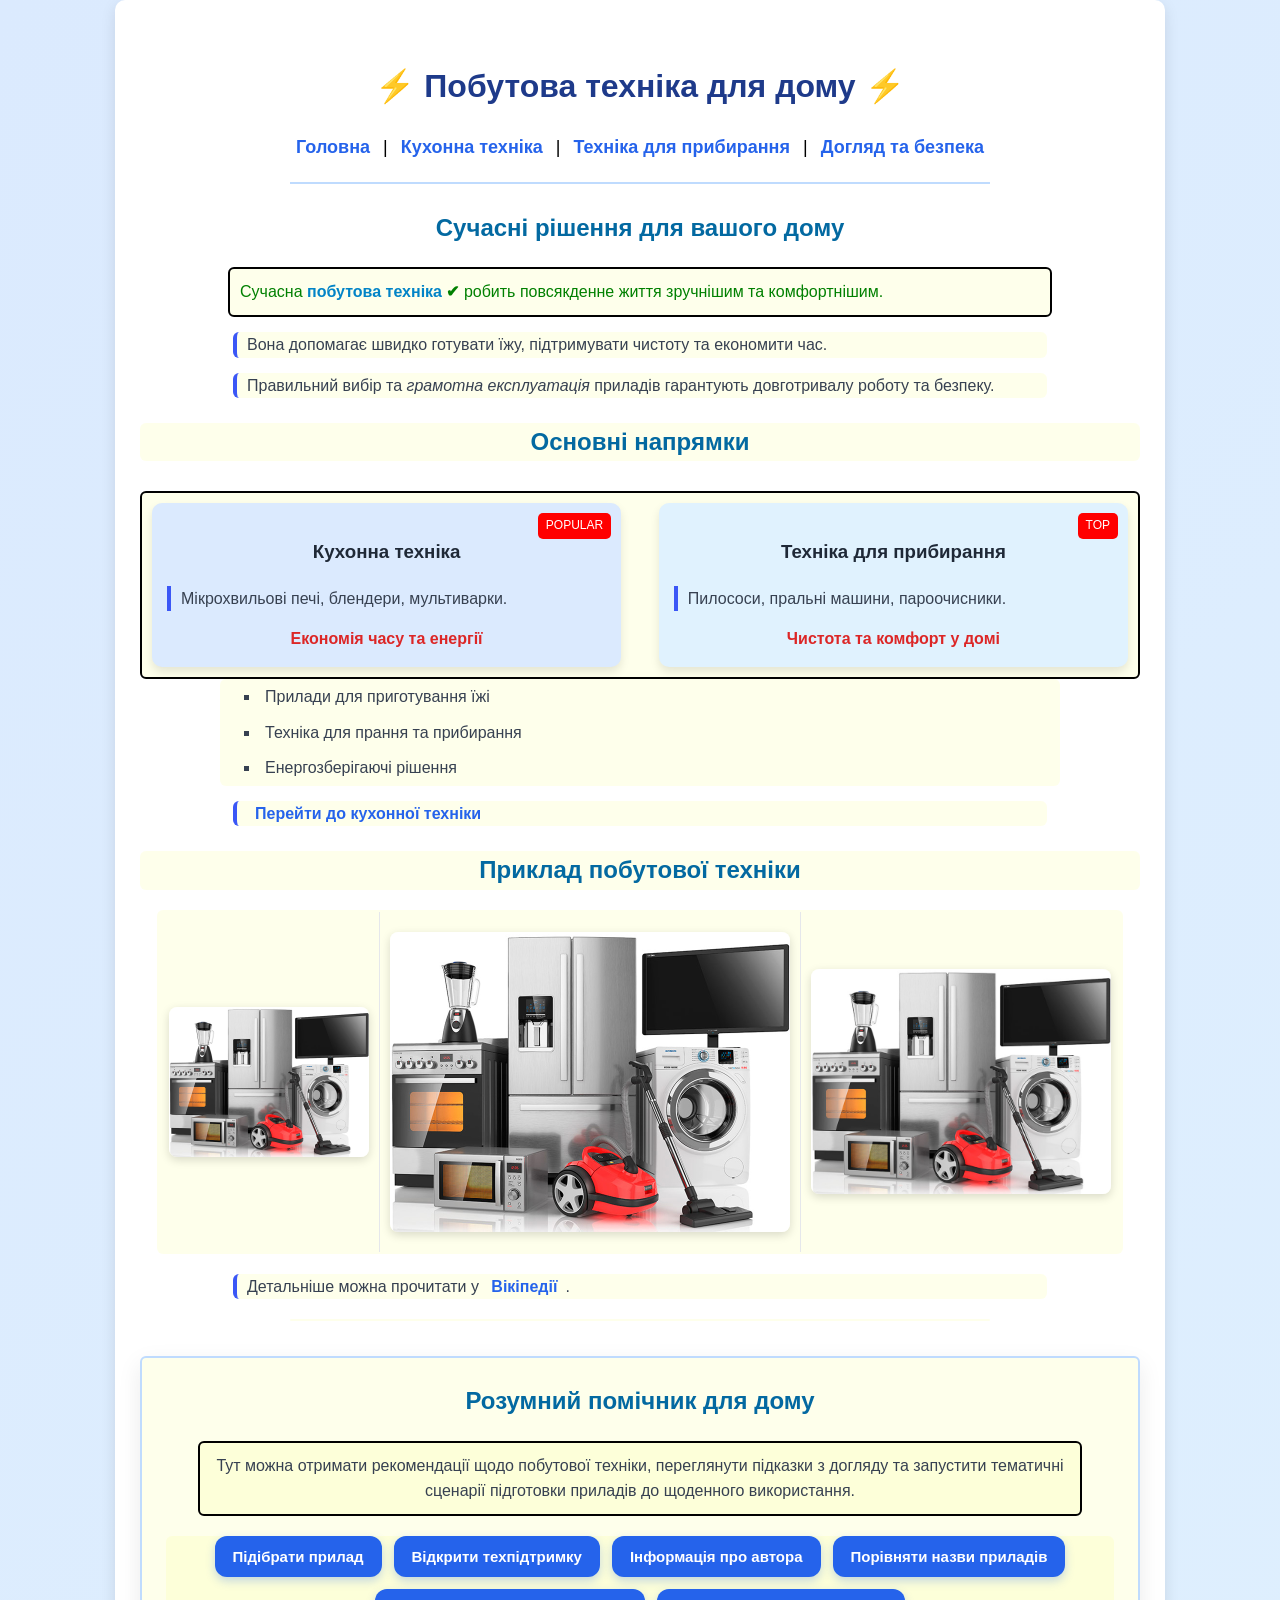
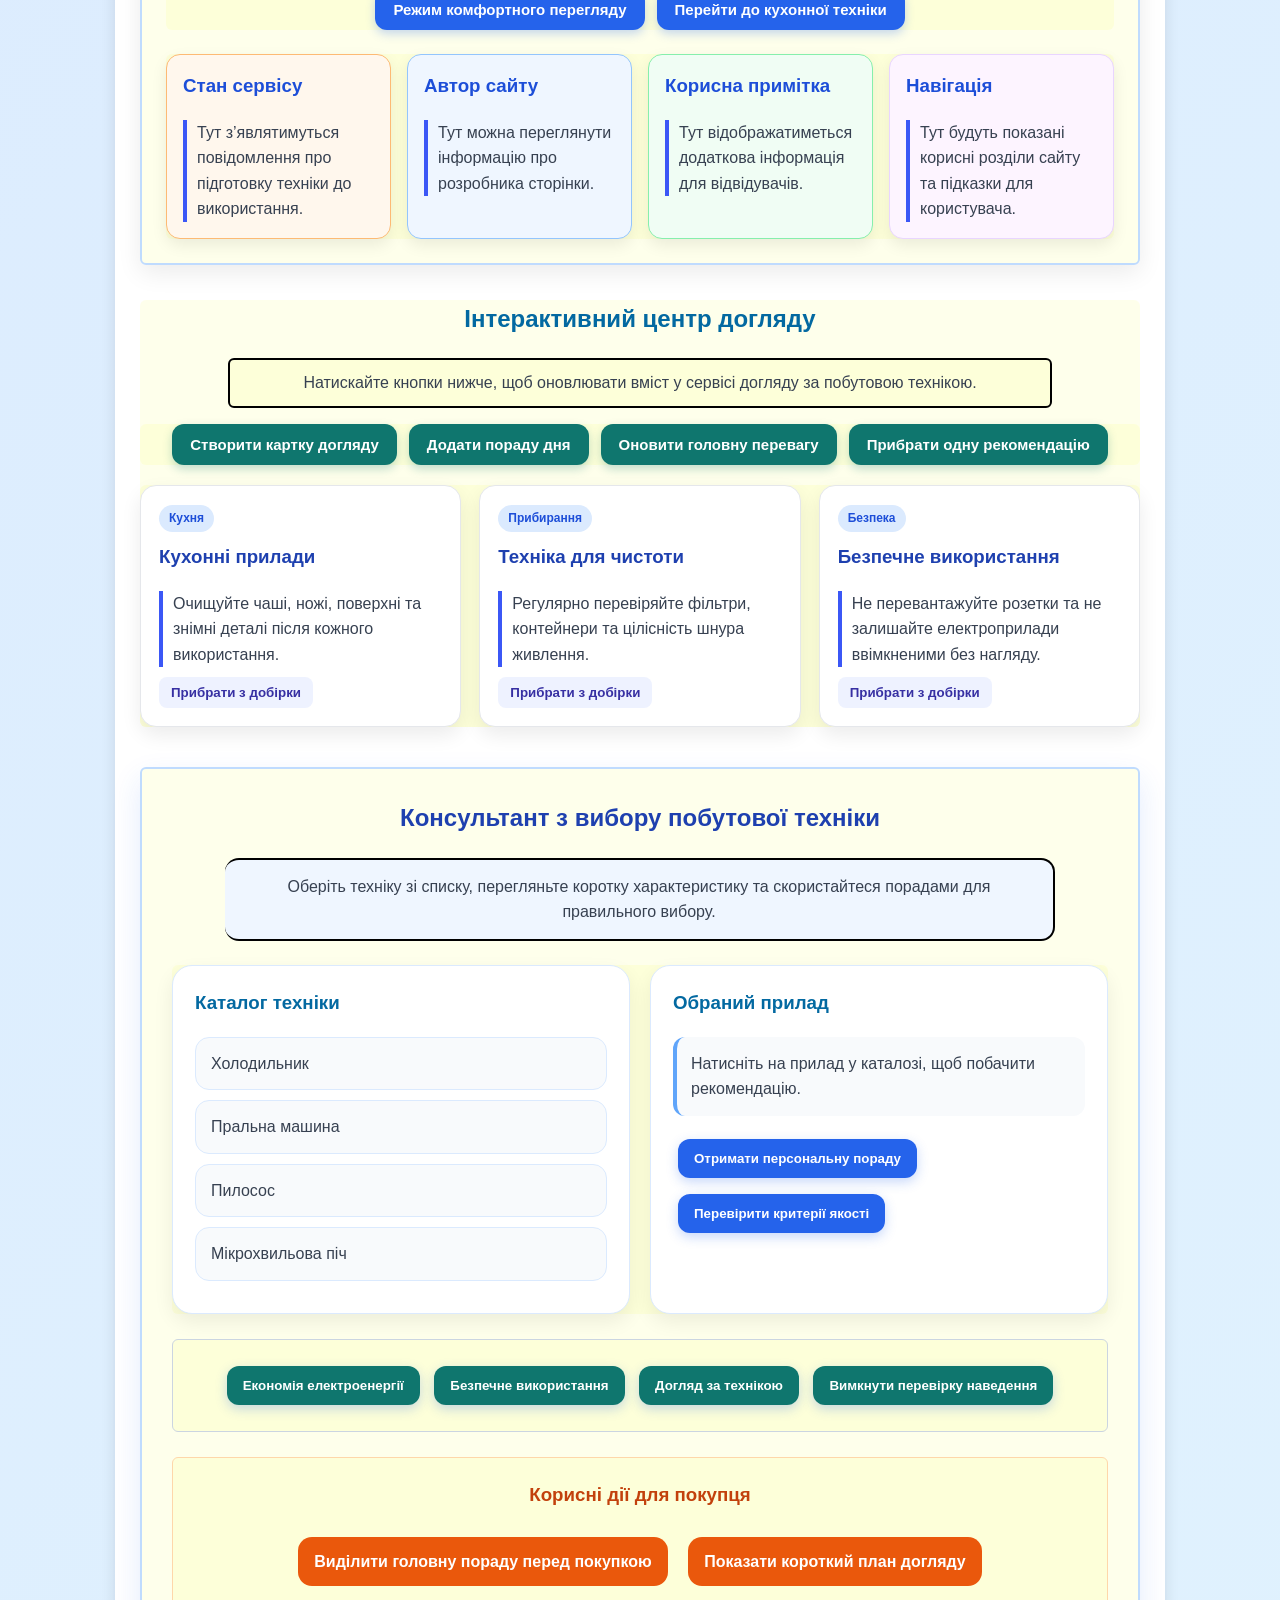
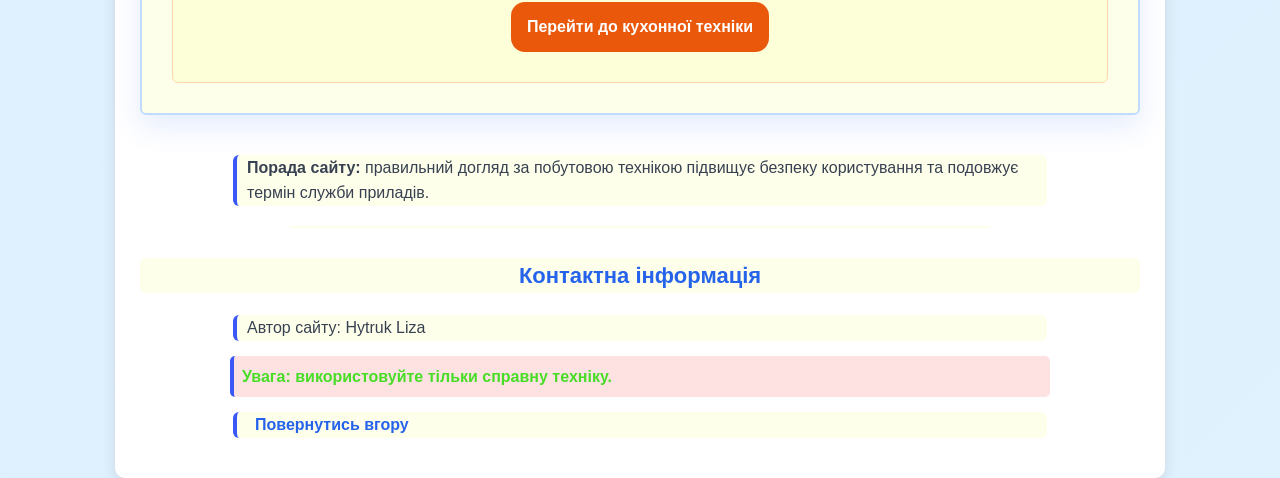
==== commit 0bde6234: "lab7" ====
--- a/index.html
+++ b/index.html
@@ -183,7 +183,7 @@
 <div class="dom-zone">
   <h2>Інтерактивний центр догляду</h2>
 
-  <p>Натискайте кнопки нижче, щоб оновлювати вміст   у  сервісі догляду за побутовою технікою.</p>
+  <p>Натискайте кнопки нижче, щоб оновлювати вміст у сервісі догляду за побутовою технікою.</p>
 
   <div class="dom-actions">
     <button onclick="createCareCard()">Створити картку догляду</button>
@@ -218,6 +218,95 @@
   <div id="domWorkspace"></div>
 </div>
 
+<div class="appliance-consultant">
+  <h2 id="consultantTitle" onmouseover="activateConsultantTitle(this)">
+    Консультант з вибору побутової техніки
+  </h2>
+
+  <p>
+    Оберіть техніку зі списку, перегляньте коротку характеристику та скористайтеся порадами для правильного вибору.
+  </p>
+
+  <div class="consultant-layout">
+
+    <div class="consultant-card">
+      <h3>Каталог техніки</h3>
+
+      <ul id="applianceCatalog" class="appliance-catalog">
+        <li data-name="Холодильник" data-info="Підходить для зберігання продуктів. Важливо звертати увагу на об’єм, клас енергоефективності та рівень шуму.">
+          Холодильник
+        </li>
+
+        <li data-name="Пральна машина" data-info="Допомагає швидко прати речі. Важливі параметри: завантаження, кількість програм, витрата води та електроенергії.">
+          Пральна машина
+        </li>
+
+        <li data-name="Пилосос" data-info="Підходить для прибирання пилу та сміття. Варто враховувати потужність, тип фільтра та об’єм контейнера.">
+          Пилосос
+        </li>
+
+        <li data-name="Мікрохвильова піч" data-info="Зручна для швидкого розігріву їжі. Важливі параметри: потужність, об’єм камери та режими роботи.">
+          Мікрохвильова піч
+        </li>
+      </ul>
+    </div>
+
+    <div class="consultant-card" id="selectedApplianceBlock">
+      <h3>Обраний прилад</h3>
+      <p id="selectedApplianceInfo">
+        Натисніть на прилад у каталозі, щоб побачити рекомендацію.
+      </p>
+
+      <button id="personalAdviceButton" type="button">
+        Отримати персональну пораду
+      </button>
+
+      <button id="qualityCheckButton" type="button">
+        Перевірити критерії якості
+      </button>
+    </div>
+
+  </div>
+
+  <div class="consultant-menu" id="consultantMenu">
+    <button type="button" data-action="showEconomyAdvice">
+      Економія електроенергії
+    </button>
+
+    <button type="button" data-action="showSafetyAdvice">
+      Безпечне використання
+    </button>
+
+    <button type="button" data-action="showCareAdvice">
+      Догляд за технікою
+    </button>
+
+    <button type="button" data-action="turnOffHoverCheck">
+      Вимкнути перевірку наведення
+    </button>
+  </div>
+
+  <div class="buyer-tools">
+    <h3>Корисні дії для покупця</h3>
+
+    <div class="buyer-tool" data-behavior="highlight-important">
+      Виділити головну пораду перед покупкою
+    </div>
+
+    <div class="buyer-tool" data-behavior="show-care-plan">
+      Показати короткий план догляду
+    </div>
+
+    <div class="buyer-tool" data-behavior="go-kitchen">
+      Перейти до кухонної техніки
+    </div>
+
+    <p id="carePlanText">
+      План догляду: протирайте поверхні після використання, очищуйте фільтри та не перевантажуйте прилади.
+    </p>
+  </div>
+</div>
+
 <script>
   document.write("<p><b>Порада сайту:</b> правильний догляд за побутовою технікою підвищує безпеку користування та подовжує термін служби приладів.</p>");
 </script>
--- a/style.css
+++ b/style.css
@@ -550,4 +550,189 @@
   border-radius: 999px;
   font-size: 12px;
   font-weight: bold;
+}
+
+
+/* Консультант з вибору побутової техніки */
+
+.appliance-consultant{
+  max-width: 1100px;
+  margin: 40px auto;
+  padding: 30px;
+  background: linear-gradient(135deg, #ffffff, #eef7ff);
+  border-radius: 24px;
+  border: 2px solid #bfdbfe;
+  box-shadow: 0 12px 30px rgba(37, 99, 235, 0.12);
+}
+
+.appliance-consultant h2{
+  margin-top: 0;
+  color: #1e40af;
+  transition: 0.3s;
+}
+
+.appliance-consultant > p{
+  text-align: center;
+  background: #eff6ff;
+  border-left: none;
+  padding: 14px;
+  border-radius: 14px;
+}
+
+.consultant-title-active{
+  color: #0f766e !important;
+  transform: scale(1.02);
+}
+
+.consultant-layout{
+  display: grid;
+  grid-template-columns: repeat(auto-fit, minmax(280px, 1fr));
+  gap: 20px;
+  margin-top: 24px;
+}
+
+.consultant-card{
+  background: white;
+  padding: 22px;
+  border-radius: 20px;
+  border: 1px solid #dbeafe;
+  box-shadow: 0 8px 20px rgba(0,0,0,0.07);
+  text-align: left;
+}
+
+.consultant-card h3{
+  color: #0369a1;
+  margin-top: 0;
+}
+
+.appliance-catalog{
+  list-style-type: none;
+  padding: 0;
+  margin: 0;
+}
+
+.appliance-catalog li{
+  background: #f8fafc;
+  margin: 10px 0;
+  padding: 13px 15px;
+  border-radius: 14px;
+  border: 1px solid #dbeafe;
+  cursor: pointer;
+  transition: 0.25s;
+}
+
+.appliance-catalog li:hover{
+  background: #dbeafe;
+  transform: translateX(5px);
+}
+
+.catalog-selected{
+  background: #bfdbfe !important;
+  color: #1e3a8a;
+  font-weight: bold;
+  border-color: #2563eb !important;
+  box-shadow: 0 4px 12px rgba(37,99,235,0.2);
+}
+
+#selectedApplianceInfo{
+  background: #f8fafc;
+  border-left: 4px solid #60a5fa;
+  border-radius: 12px;
+  padding: 14px;
+  text-align: left;
+}
+
+#personalAdviceButton,
+#qualityCheckButton,
+.consultant-menu button{
+  padding: 12px 16px;
+  margin: 8px 5px;
+  border: none;
+  border-radius: 12px;
+  background: #2563eb;
+  color: white;
+  font-weight: bold;
+  cursor: pointer;
+  transition: 0.25s;
+  box-shadow: 0 4px 12px rgba(37,99,235,0.25);
+}
+
+#personalAdviceButton:hover,
+#qualityCheckButton:hover,
+.consultant-menu button:hover{
+  background: #1d4ed8;
+  transform: translateY(-2px);
+}
+
+.checked-button{
+  background: #16a34a !important;
+}
+
+.hover-checked{
+  border: 2px solid #0f766e;
+  background: #ecfdf5;
+}
+
+.consultant-menu{
+  margin-top: 25px;
+  padding: 18px;
+  background: #f8fafc;
+  border-radius: 18px;
+  border: 1px solid #cbd5e1;
+}
+
+.consultant-menu button{
+  background: #0f766e;
+}
+
+.consultant-menu button:hover{
+  background: #0d5f59;
+}
+
+.buyer-tools{
+  margin-top: 25px;
+  padding: 22px;
+  background: linear-gradient(135deg, #fff7ed, #fffbeb);
+  border-radius: 20px;
+  border: 1px solid #fed7aa;
+}
+
+.buyer-tools h3{
+  color: #c2410c;
+  margin-top: 0;
+}
+
+.buyer-tool{
+  display: inline-block;
+  padding: 12px 16px;
+  margin: 8px;
+  border-radius: 14px;
+  background: #ea580c;
+  color: white;
+  font-weight: bold;
+  cursor: pointer;
+  transition: 0.25s;
+}
+
+.buyer-tool:hover{
+  background: #c2410c;
+  transform: translateY(-2px);
+}
+
+.important-buyer-tip{
+  background: #facc15 !important;
+  color: #422006 !important;
+}
+
+#carePlanText{
+  display: none;
+  background: white;
+  border-left: 4px solid #f97316;
+  padding: 14px;
+  border-radius: 12px;
+  margin-top: 15px;
+}
+
+#carePlanText.care-plan-visible{
+  display: block;
 }
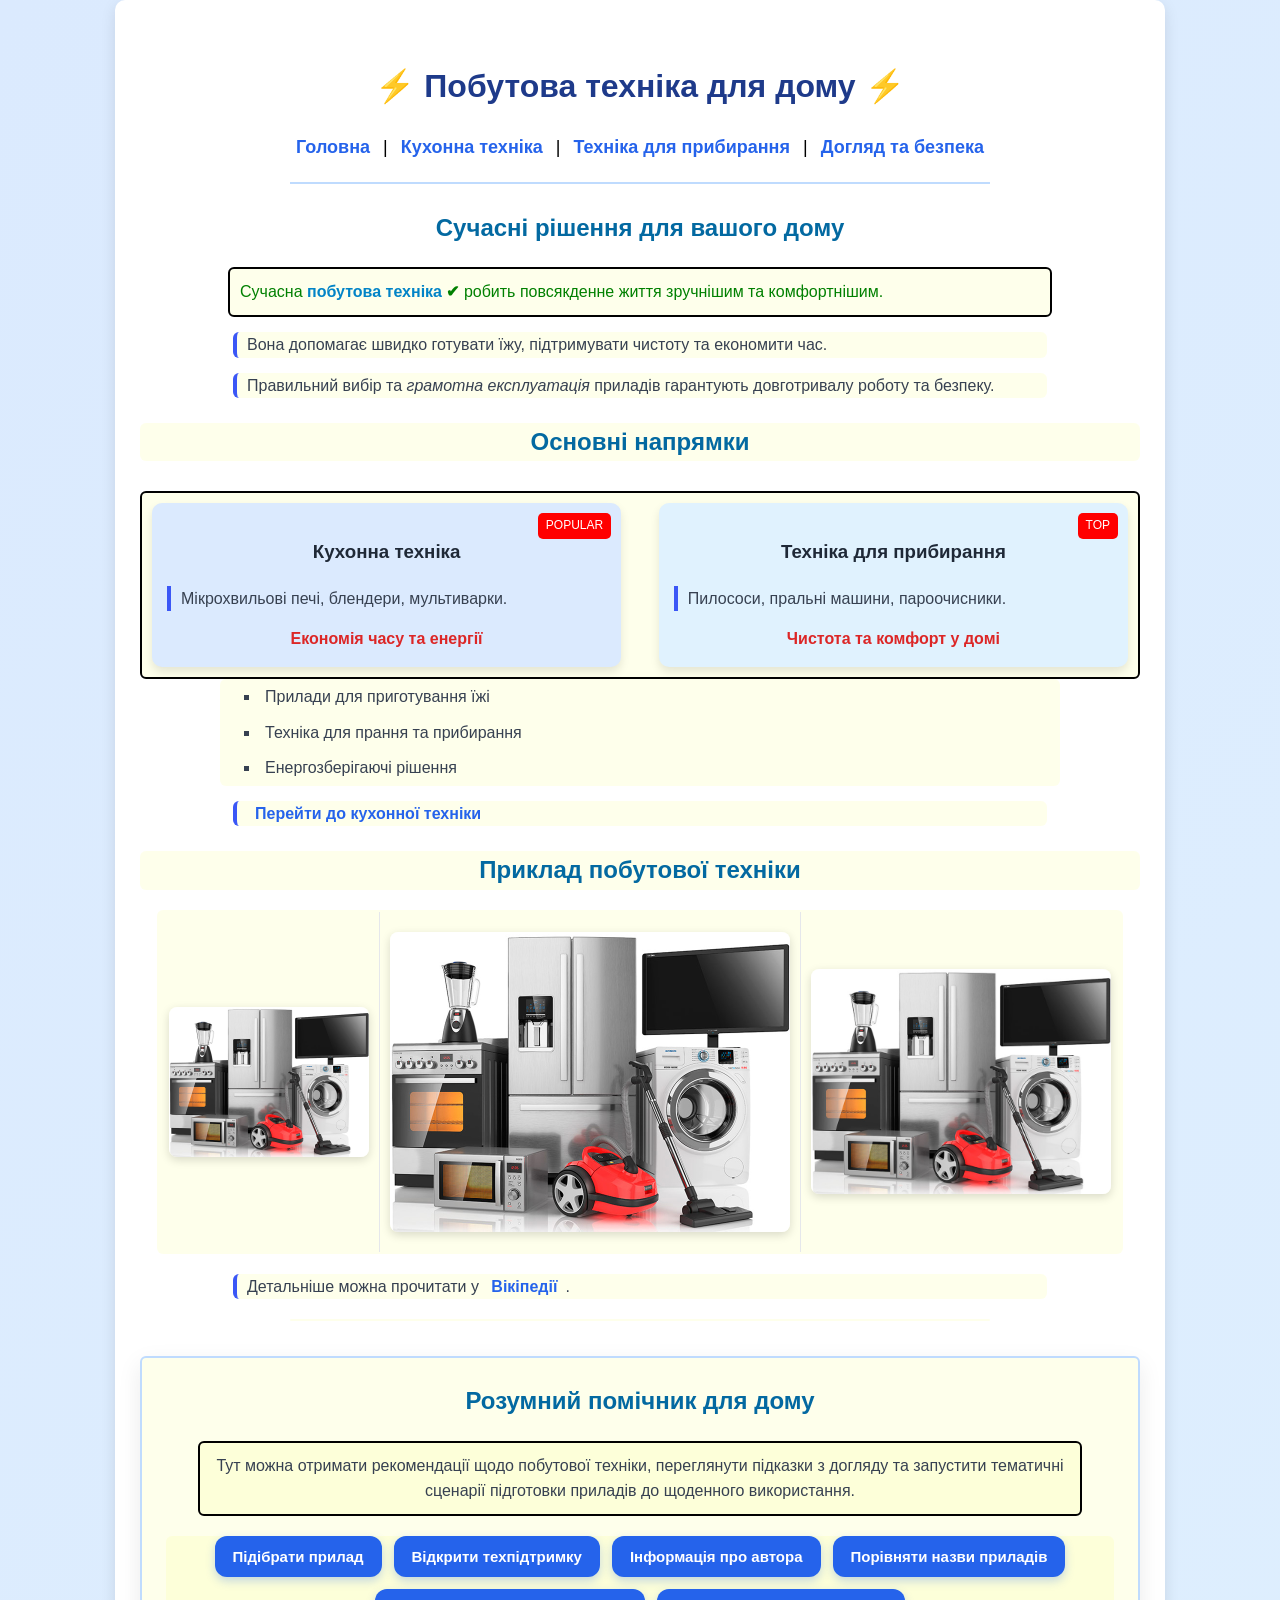
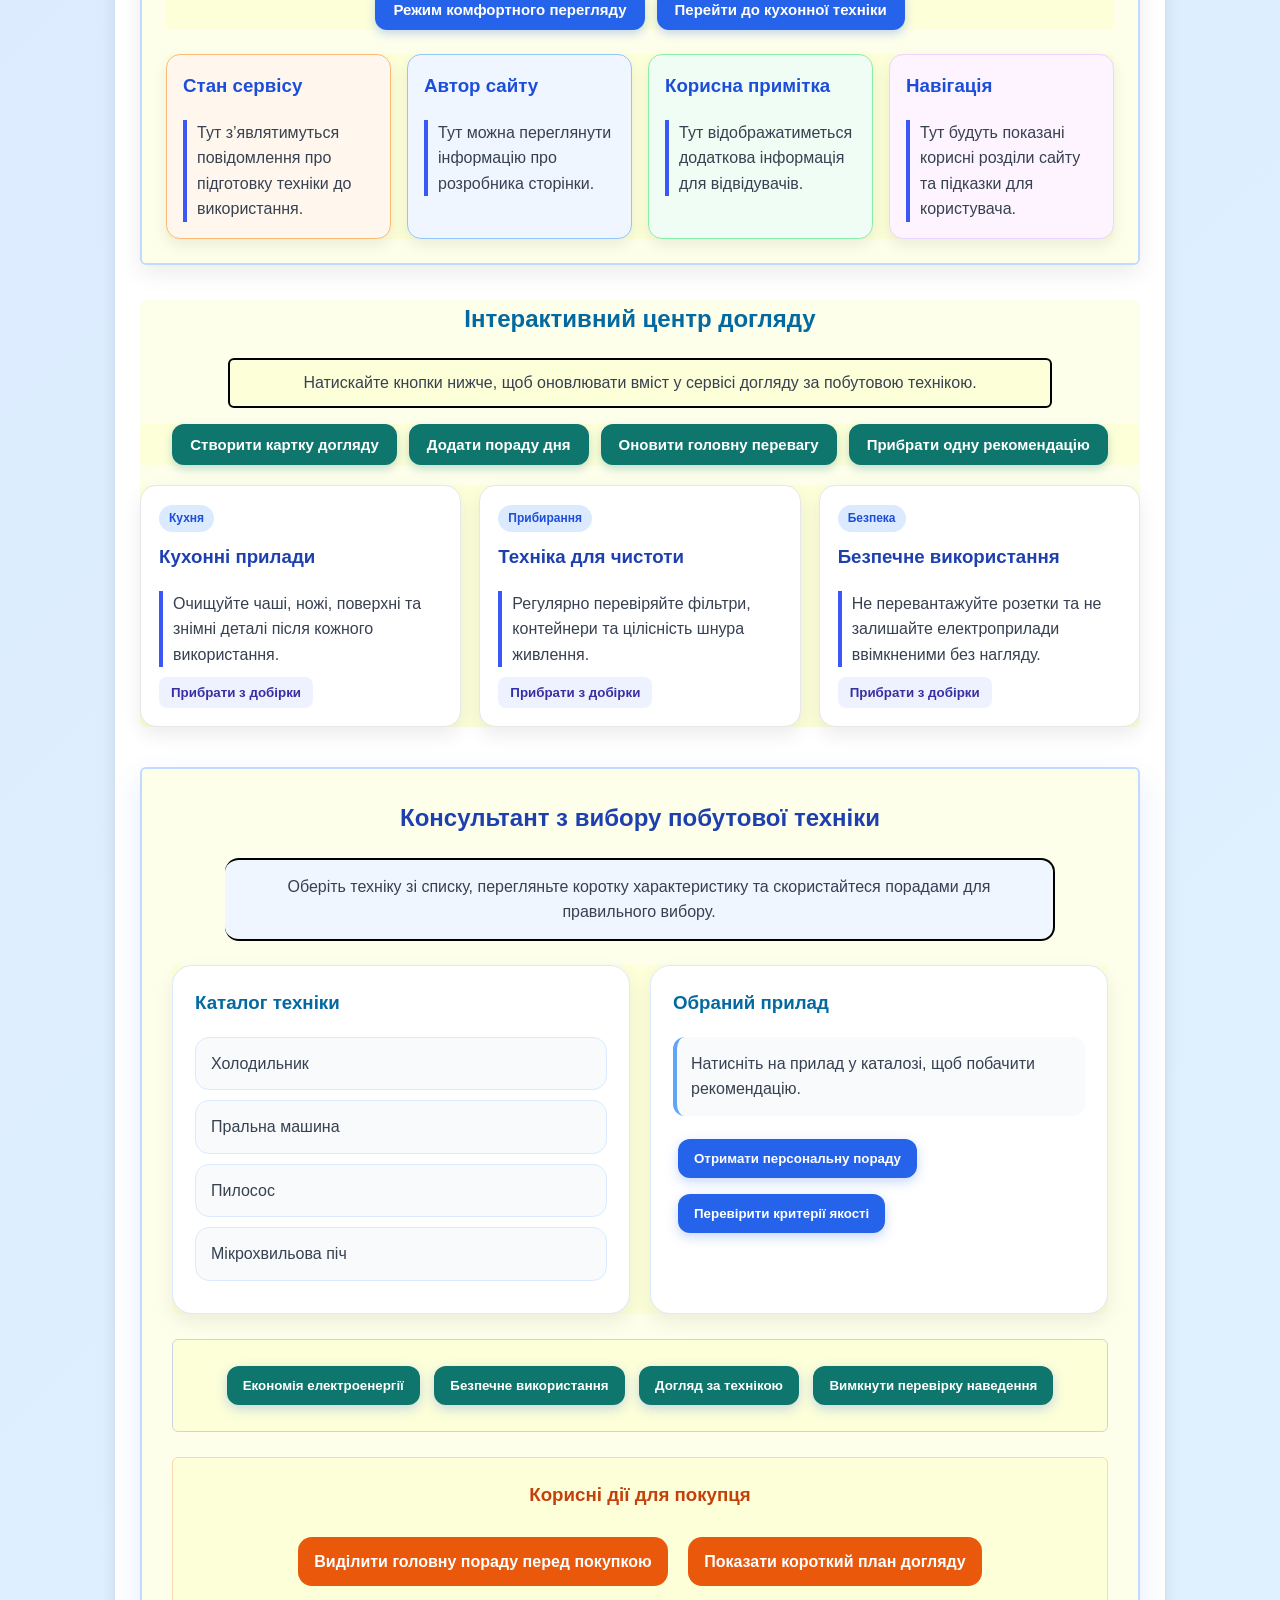
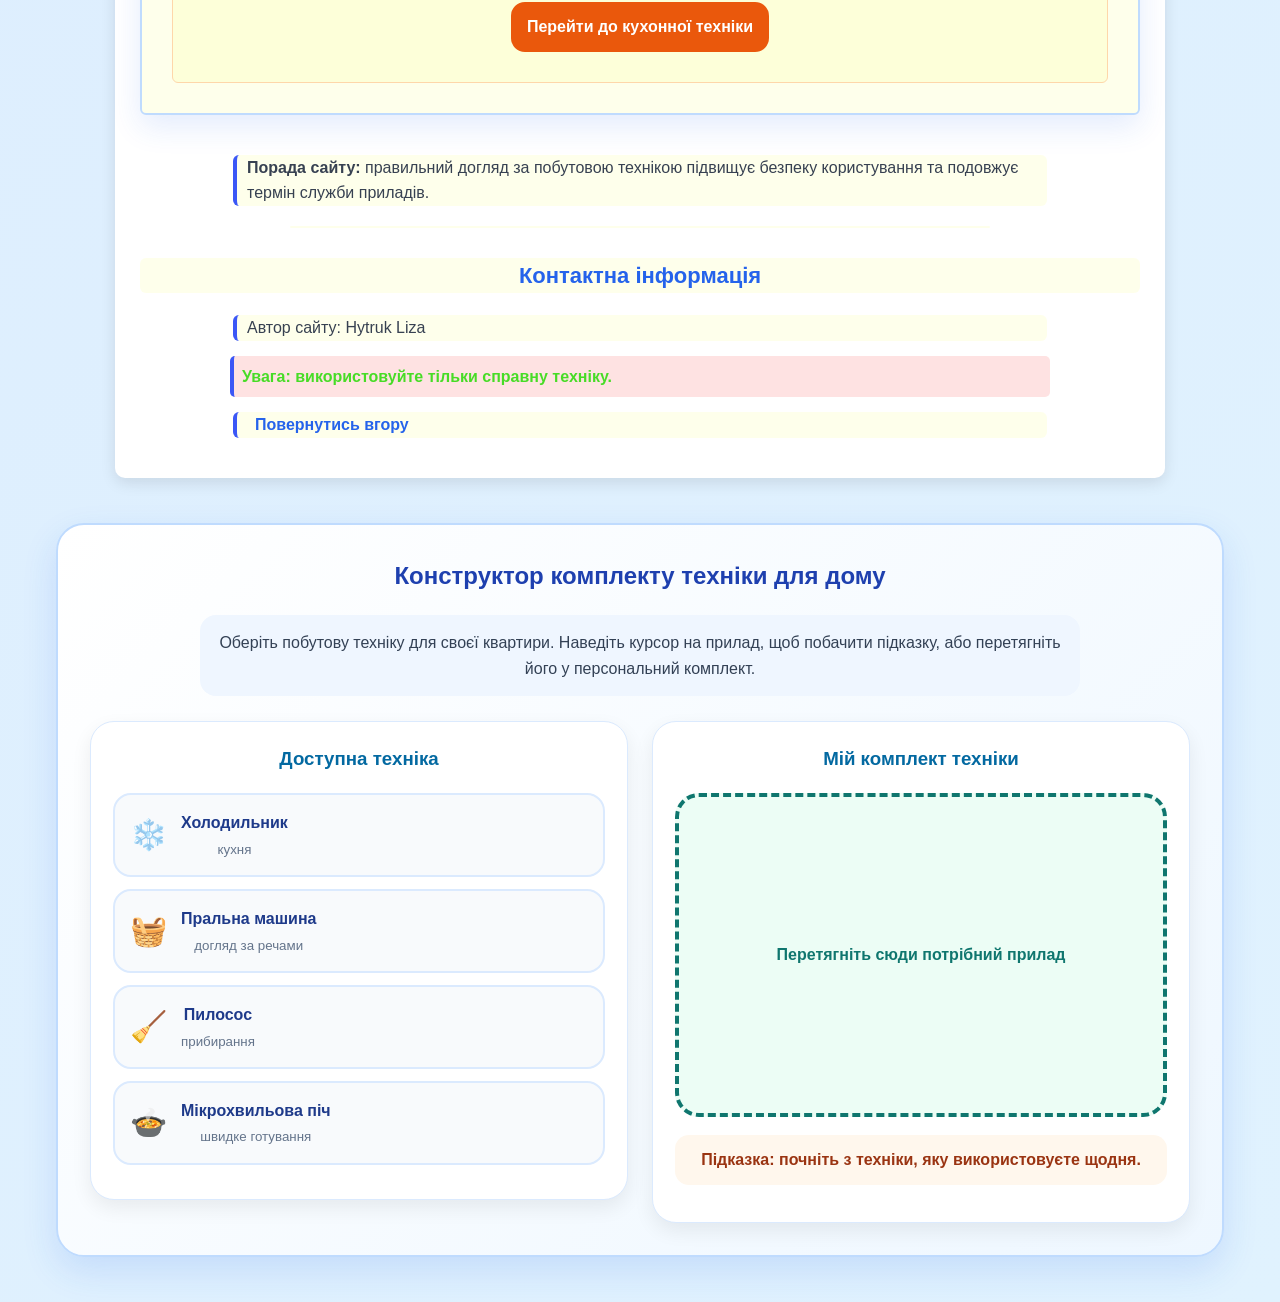
==== commit e7e0b9b8: "lab8" ====
--- a/index.html
+++ b/index.html
@@ -326,6 +326,65 @@
 </p>
 
 </div>
+<div class="home-kit-builder">
+  <h2>Конструктор комплекту техніки для дому</h2>
+
+  <p class="kit-description">
+    Оберіть побутову техніку для своєї квартири. Наведіть курсор на прилад, щоб побачити підказку, або перетягніть його у персональний комплект.
+  </p>
+
+  <div class="kit-layout">
+
+    <div class="appliance-shelf" id="applianceShelf">
+      <h3>Доступна техніка</h3>
+
+      <div class="kit-device" data-name="Холодильник" data-info="Підходить для зберігання продуктів і щоденного використання на кухні.">
+        <span class="kit-icon">❄️</span>
+        <div>
+          <b>Холодильник</b>
+          <small>кухня</small>
+        </div>
+      </div>
+
+      <div class="kit-device" data-name="Пральна машина" data-info="Допомагає доглядати за речами та економить час на пранні.">
+        <span class="kit-icon">🧺</span>
+        <div>
+          <b>Пральна машина</b>
+          <small>догляд за речами</small>
+        </div>
+      </div>
+
+      <div class="kit-device" data-name="Пилосос" data-info="Підтримує чистоту в домі та швидко прибирає пил.">
+        <span class="kit-icon">🧹</span>
+        <div>
+          <b>Пилосос</b>
+          <small>прибирання</small>
+        </div>
+      </div>
+
+      <div class="kit-device" data-name="Мікрохвильова піч" data-info="Зручна для швидкого розігріву їжі.">
+        <span class="kit-icon">🍲</span>
+        <div>
+          <b>Мікрохвильова піч</b>
+          <small>швидке готування</small>
+        </div>
+      </div>
+    </div>
+
+    <div class="kit-result-zone" id="kitResultZone">
+      <h3>Мій комплект техніки</h3>
+
+      <div class="kit-drop-area" id="kitDropArea">
+        Перетягніть сюди потрібний прилад
+      </div>
+
+      <p id="kitHint">
+        Підказка: почніть з техніки, яку використовуєте щодня.
+      </p>
+    </div>
+
+  </div>
+</div>
 
 <script src="script.js"></script>
 
--- a/style.css
+++ b/style.css
@@ -735,4 +735,136 @@
 
 #carePlanText.care-plan-visible{
   display: block;
+}
+.home-kit-builder{
+  max-width: 1100px;
+  margin: 45px auto;
+  padding: 32px;
+  background: linear-gradient(135deg, #ffffff, #eef7ff);
+  border: 2px solid #bfdbfe;
+  border-radius: 28px;
+  box-shadow: 0 14px 35px rgba(37, 99, 235, 0.14);
+}
+
+.home-kit-builder h2{
+  margin-top: 0;
+  color: #1e40af;
+}
+
+.kit-description{
+  max-width: 850px;
+  margin: 0 auto 25px auto;
+  text-align: center;
+  background: #eff6ff;
+  border-left: none;
+  border-radius: 16px;
+  padding: 15px;
+  color: #334155;
+}
+
+.kit-layout{
+  display: grid;
+  grid-template-columns: 1fr 1fr;
+  gap: 24px;
+  align-items: start;
+}
+
+.appliance-shelf,
+.kit-result-zone{
+  background: white;
+  border: 1px solid #dbeafe;
+  border-radius: 24px;
+  padding: 22px;
+  box-shadow: 0 8px 20px rgba(0,0,0,0.07);
+}
+
+.appliance-shelf h3,
+.kit-result-zone h3{
+  margin-top: 0;
+  color: #0369a1;
+}
+
+.kit-device{
+  display: flex;
+  align-items: center;
+  gap: 14px;
+  margin: 12px 0;
+  padding: 15px;
+  background: #f8fafc;
+  border: 2px solid #dbeafe;
+  border-radius: 18px;
+  cursor: grab;
+  user-select: none;
+  transition: 0.25s;
+}
+
+.kit-device b{
+  color: #1e3a8a;
+}
+
+.kit-device small{
+  display: block;
+  margin-top: 3px;
+  color: #64748b;
+}
+
+.kit-icon{
+  font-size: 30px;
+}
+
+.kit-device-hover{
+  background: #ecfeff;
+  border-color: #0891b2;
+  transform: translateX(8px);
+  box-shadow: 0 8px 18px rgba(8,145,178,0.15);
+}
+
+.kit-device-dragging{
+  cursor: grabbing;
+  opacity: 0.95;
+  box-shadow: 0 16px 35px rgba(37,99,235,0.28);
+  background: #dbeafe;
+}
+
+.kit-drop-area{
+  min-height: 280px;
+  border: 4px dashed #0f766e;
+  border-radius: 24px;
+  background: #ecfdf5;
+  color: #0f766e;
+  font-weight: bold;
+  display: flex;
+  flex-direction: column;
+  gap: 12px;
+  justify-content: center;
+  align-items: center;
+  padding: 18px;
+}
+
+.kit-drop-area-ready{
+  background: #bbf7d0;
+  border-color: #16a34a;
+}
+
+.kit-drop-area .kit-device{
+  width: 85%;
+  cursor: default;
+  background: white;
+}
+
+#kitHint{
+  margin-top: 18px;
+  text-align: center;
+  background: #fff7ed;
+  color: #9a3412;
+  border-left: none;
+  border-radius: 14px;
+  padding: 12px;
+  font-weight: bold;
+}
+
+@media(max-width: 800px){
+  .kit-layout{
+    grid-template-columns: 1fr;
+  }
 }
